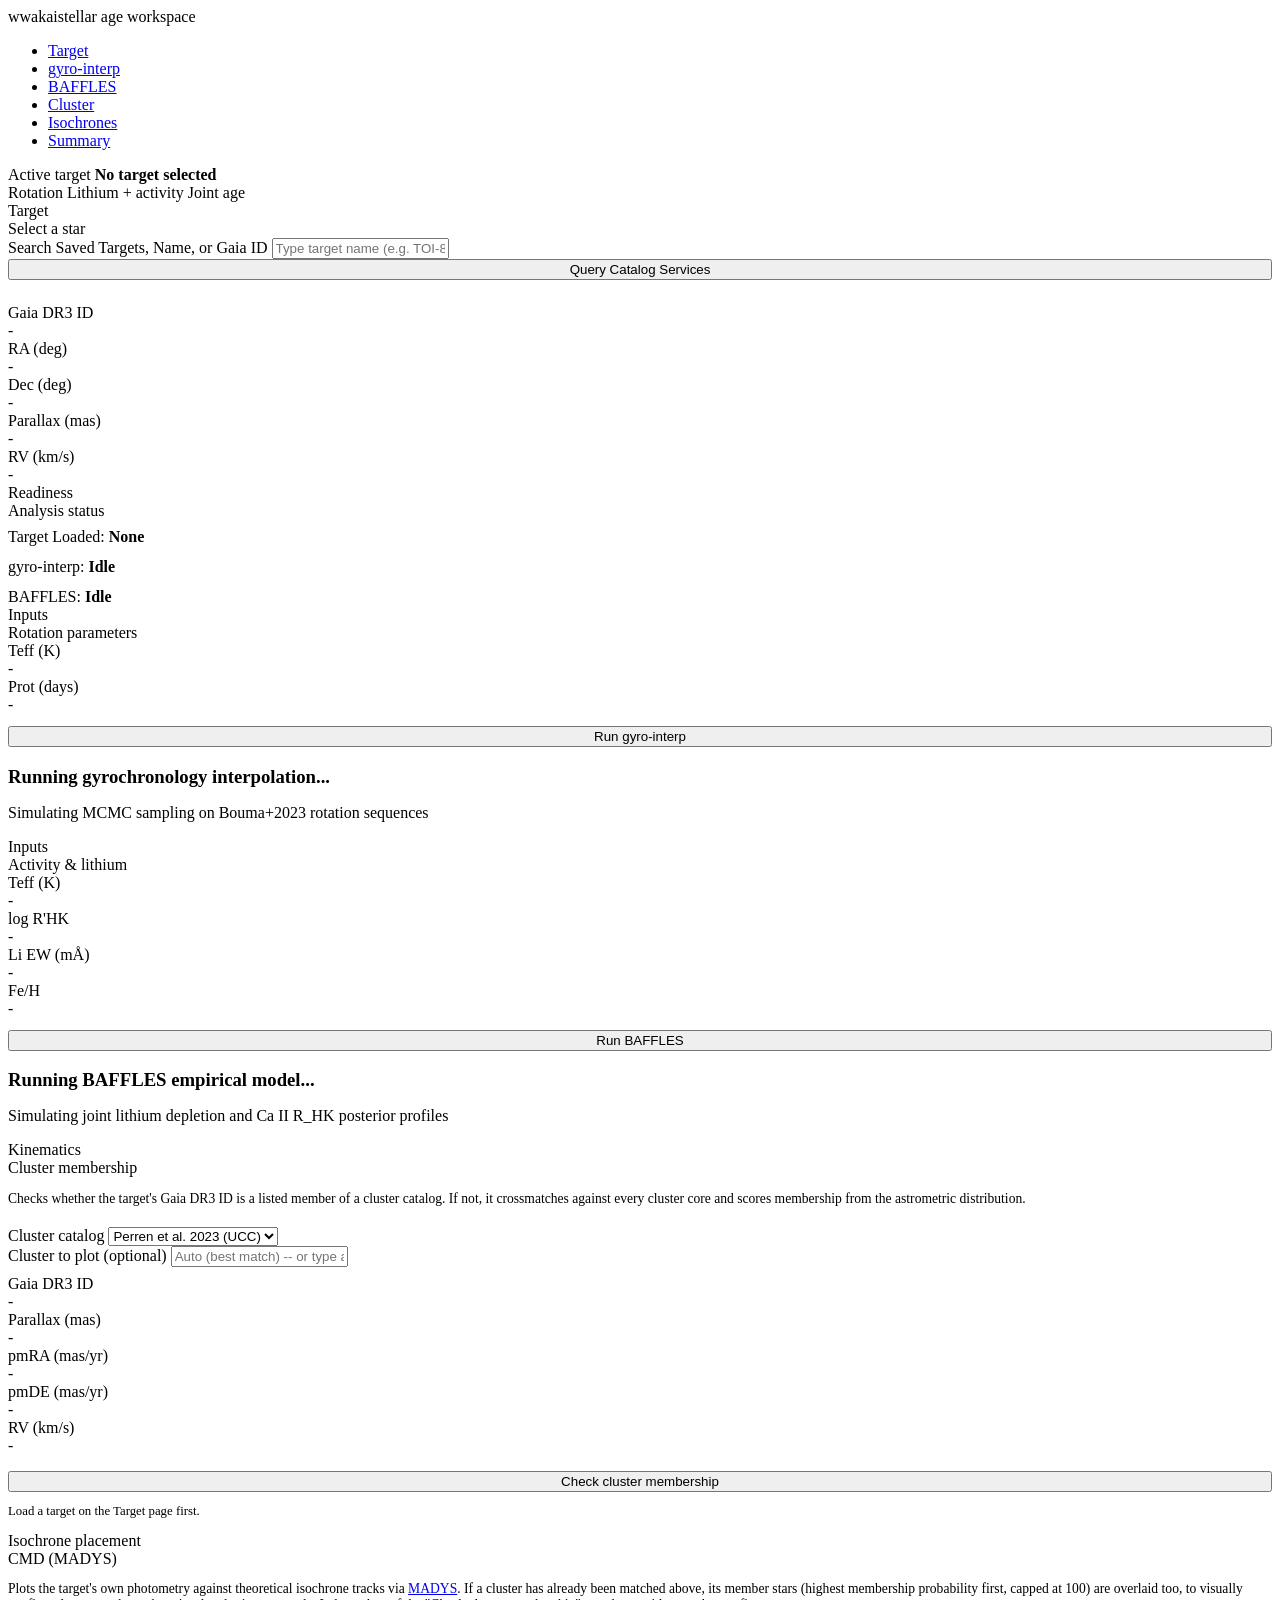
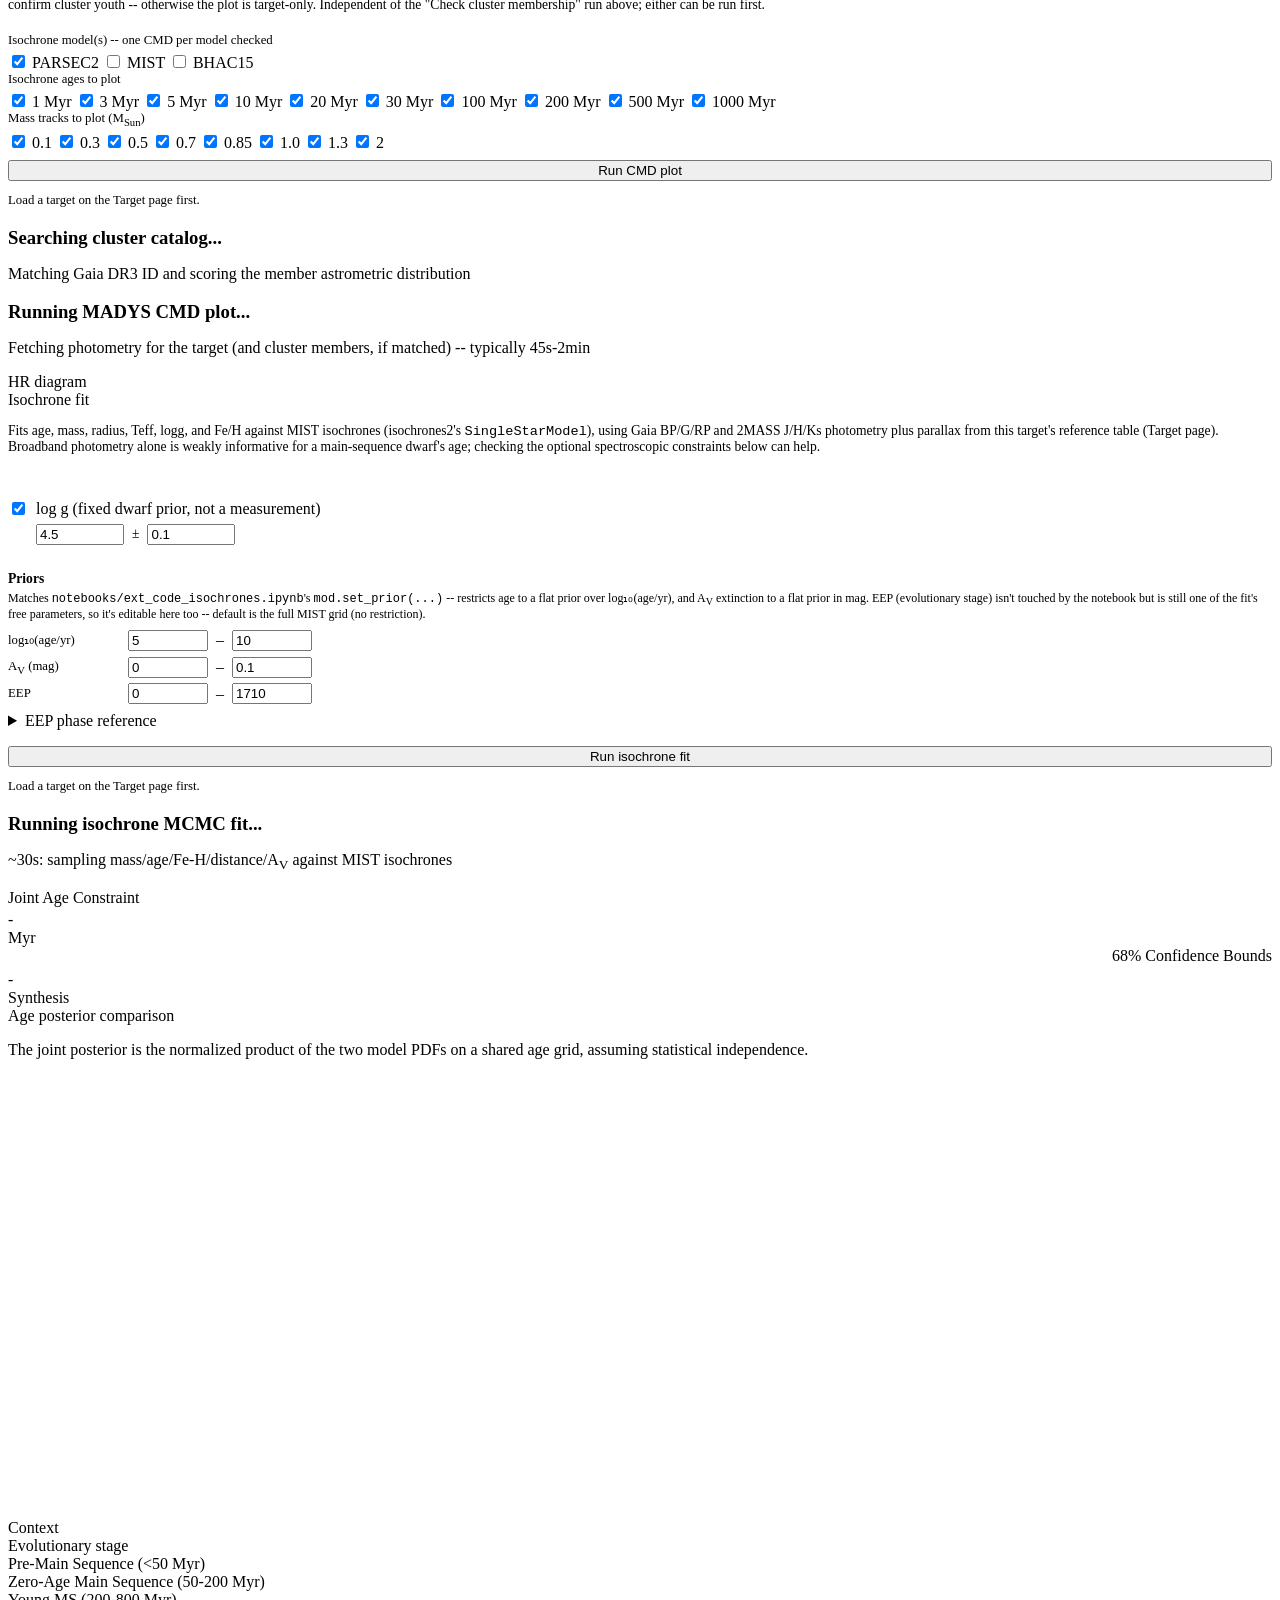
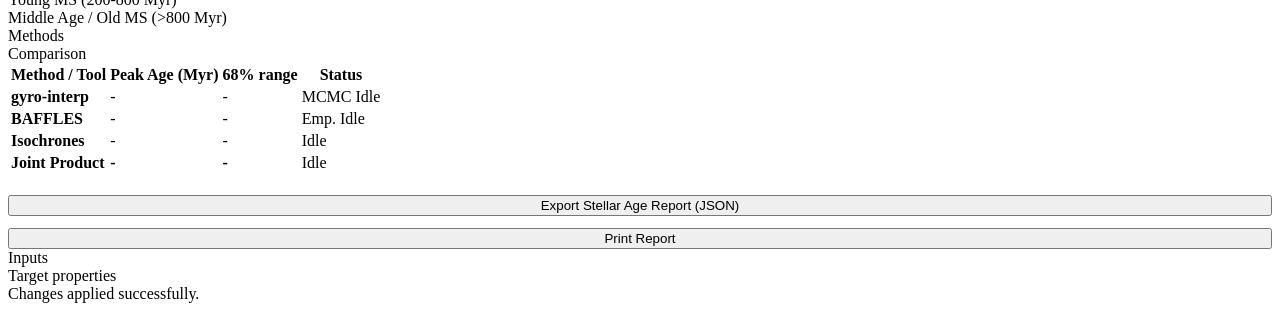
==== gui/index.html @ d3e988b3 "feat: rename dashboard to gui, add Flask backend + SQLite persistence, split wakai package Consolida" ====
<!DOCTYPE html>
<html lang="en">
<head>
  <meta charset="UTF-8">
  <meta name="viewport" content="width=device-width, initial-scale=1.0">
  <title>wakai - Stellar Age-Dating GUI</title>
  <link rel="icon" href="/favicon.ico" sizes="any">
  <link rel="icon" type="image/png" sizes="32x32" href="/favicon-32x32.png">
  <link rel="icon" type="image/png" sizes="192x192" href="/favicon-192x192.png">
  <link rel="apple-touch-icon" href="/apple-touch-icon.png">
  <link rel="stylesheet" href="/styles.css">
  <!-- Plotting and deterministic posterior math -->
  <script src="https://cdn.plot.ly/plotly-2.24.1.min.js" charset="utf-8"></script>
  <script src="/posterior.js"></script>
</head>
<body>
  <div class="app-container">
    <!-- Top Glassmorphic Navigation Bar -->
    <header>
      <nav class="navbar">
        <div class="logo"><span class="logo-mark">w</span><span class="logo-word">wakai</span><span class="logo-caption">stellar age workspace</span></div>
        <ul class="nav-links">
          <li><a class="nav-item active" data-page="target" href="/target">Target</a></li>
          <li><a class="nav-item" data-page="gyro" href="/gyro-interp">gyro-interp</a></li>
          <li><a class="nav-item" data-page="baffles" href="/baffles">BAFFLES</a></li>
          <li><a class="nav-item" data-page="cluster" href="/cluster">Cluster</a></li>
          <li><a class="nav-item" data-page="isochrones" href="/isochrones">Isochrones</a></li>
          <li><a class="nav-item" data-page="summary" href="/summary">Summary</a></li>
        </ul>
      </nav>
    </header>

    <div class="workflow-strip" aria-label="Analysis progress">
      <div class="workflow-target">
        <span class="workflow-label">Active target</span>
        <strong id="workspace-target-name">No target selected</strong>
      </div>
      <div class="workflow-methods">
        <span class="workflow-stage" id="workspace-gyro-stage"><i></i>Rotation</span>
        <span class="workflow-connector"></span>
        <span class="workflow-stage" id="workspace-baffles-stage"><i></i>Lithium + activity</span>
        <span class="workflow-connector"></span>
        <span class="workflow-stage" id="workspace-joint-stage"><i></i>Joint age</span>
      </div>
    </div>

    <main>
      <!-- ================= PAGE 1: TARGET HUB ================= -->
      <section id="page-target" class="page active">
        <div class="grid-main-side">
          <!-- Main Catalog and Reference Table -->
          <div>
            <div class="card" id="ref-table-card" hidden>
              <div class="card-eyebrow">Measurements</div>
              <div class="card-title">Reference table</div>
              <p style="margin-bottom: 1.5rem;">
                Manage measurements for the active target. These parameters serve as the primary source of inputs for the active age-dating models. Modifying these values updates input fields across pages.
              </p>

              <div class="table-container">
                <table id="ref-table">
                  <thead>
                    <tr>
                      <th>Parameter</th>
                      <th>Value</th>
                      <th>Uncertainty (1σ)</th>
                      <th>Reference</th>
                      <th>Catalog Source</th>
                      <th>Source URL</th>
                      <th style="width: 80px; text-align: center;">Actions</th>
                    </tr>
                  </thead>
                  <tbody id="ref-table-body">
                    <!-- Dynamic Rows Populated by JS -->
                  </tbody>
                </table>
              </div>

              <div class="ref-table-actions">
                <button class="btn btn-secondary btn-sm" id="btn-query-vizier">Query VizieR Parameters</button>
                <button class="btn btn-secondary btn-sm" id="btn-query-simbad">Query SIMBAD</button>
                <button class="btn btn-secondary btn-sm" id="btn-add-row">+ Add Parameter Row</button>
                <button class="btn btn-primary btn-sm" id="btn-save-table">Apply Changes</button>
              </div>

              <div class="catalog-query-panel" id="catalog-query-panel" hidden>
                <div class="catalog-query-heading">
                  <div>
                    <strong>Catalog measurements</strong>
                    <div class="catalog-query-status" id="catalog-query-status"></div>
                  </div>
                  <button class="btn btn-secondary btn-sm" id="btn-close-catalog-panel">Close</button>
                </div>

                <div class="catalog-parameter-search">
                  <input class="input-control" id="vizier-parameter-input" list="vizier-parameter-list" placeholder="Choose any VizieR column, e.g. Teff or Prot">
                  <datalist id="vizier-parameter-list"></datalist>
                  <button class="btn btn-secondary btn-sm" id="btn-find-vizier-param">Find Parameter</button>
                  <button class="btn btn-primary btn-sm" id="btn-add-catalog-selection">Add Selected to ref_table</button>
                </div>

                <div class="simbad-result" id="simbad-result" hidden></div>
                <div class="table-container catalog-candidate-table">
                  <table>
                    <thead>
                      <tr>
                        <th>Select</th>
                        <th>Parameter</th>
                        <th>Value</th>
                        <th>Uncertainty</th>
                        <th>VizieR column</th>
                        <th>Source</th>
                      </tr>
                    </thead>
                    <tbody id="catalog-candidate-body"></tbody>
                  </table>
                </div>
              </div>
            </div>
          </div>

          <!-- Target Selector and Metadata -->
          <div>
            <div class="card">
              <div class="card-eyebrow">Target</div>
              <div class="card-title">Select a star</div>
              <div class="form-group target-search-container">
                <label for="target-search-input">Search Saved Targets, Name, or Gaia ID</label>
                <input type="text" class="input-control" id="target-search-input" placeholder="Type target name (e.g. TOI-837)..." autocomplete="off">
                <div class="target-suggestions" id="target-suggestions">
                  <!-- Suggestions populated dynamically -->
                </div>
              </div>
              <button class="btn btn-secondary style-button" id="btn-query-target" style="width: 100%;">Query Catalog Services</button>

              <div class="meta-grid" style="margin-top: 1.5rem;">
                <div class="meta-item">
                  <div class="meta-label">Gaia DR3 ID</div>
                  <div class="meta-value" id="meta-gaiaid">-</div>
                </div>
                <div class="meta-item">
                  <div class="meta-label">RA (deg)</div>
                  <div class="meta-value" id="meta-ra">-</div>
                </div>
                <div class="meta-item">
                  <div class="meta-label">Dec (deg)</div>
                  <div class="meta-value" id="meta-dec">-</div>
                </div>
                <div class="meta-item">
                  <div class="meta-label">Parallax (mas)</div>
                  <div class="meta-value" id="meta-parallax">-</div>
                </div>
                <div class="meta-item">
                  <div class="meta-label">RV (km/s)</div>
                  <div class="meta-value" id="meta-rv">-</div>
                </div>
              </div>
            </div>

            <div class="card">
              <div class="card-eyebrow">Readiness</div>
              <div class="card-title">Analysis status</div>
              <div style="display: flex; flex-direction: column; gap: 0.75rem; margin-top: 0.5rem;">
                <div class="status-indicator">
                  <div class="dot dot-active" id="status-target-dot"></div>
                  <span>Target Loaded: <strong id="status-target-name">None</strong></span>
                </div>
                <div class="status-indicator">
                  <div class="dot dot-inactive" id="status-gyro-dot"></div>
                  <span>gyro-interp: <strong id="status-gyro-text">Idle</strong></span>
                </div>
                <div class="status-indicator">
                  <div class="dot dot-inactive" id="status-baffles-dot"></div>
                  <span>BAFFLES: <strong id="status-baffles-text">Idle</strong></span>
                </div>
              </div>
            </div>
          </div>
        </div>
      </section>

      <!-- ================= PAGE 2: GYRO-INTERP ================= -->
      <section id="page-gyro" class="page">
        <div class="grid-side-main">
          <div>
            <div class="card">
              <div class="card-eyebrow gyro">Inputs</div>
              <div class="card-title">Rotation parameters</div>
              <div class="meta-grid" style="grid-template-columns: 1fr; gap: 0.5rem;" id="gyro-input-params">
                <div class="meta-item">
                  <div class="meta-label">Teff (K)</div>
                  <div class="meta-value" id="gyro-in-teff">-</div>
                </div>
                <div class="meta-item">
                  <div class="meta-label">Prot (days)</div>
                  <div class="meta-value" id="gyro-in-prot">-</div>
                </div>
              </div>
              <button class="btn btn-gyro" id="btn-run-gyro" style="width: 100%; margin-top: 0.75rem;">Run gyro-interp</button>
            </div>
            <div class="card" id="gyro-summary-card" style="display: none;">
              <div class="card-eyebrow gyro">Result</div>
              <div class="card-title">Rotation age</div>
              <div class="meta-grid" style="grid-template-columns: 1fr;">
                <div class="meta-item">
                  <div class="meta-label">Median Gyro Age</div>
                  <div class="meta-value" id="gyro-res-age" style="color: var(--color-gyro); font-size: 1.5rem;">-</div>
                </div>
                <div class="meta-item">
                  <div class="meta-label">68% Confidence Interval</div>
                  <div class="meta-value" id="gyro-res-ci" style="font-size: 0.95rem;">-</div>
                </div>
              </div>
            </div>
          </div>

          <!-- Visualization / Outputs -->
          <div>
            <!-- Progress Animation Container -->
            <div class="card loader-container" id="gyro-loader">
              <div class="orbital-spinner"></div>
              <h3 style="margin-bottom: 0.25rem;">Running gyrochronology interpolation...</h3>
              <p>Simulating MCMC sampling on Bouma+2023 rotation sequences</p>
            </div>

            <!-- Plot Panel -->
            <div id="gyro-results-panel" style="display: none;">
              <div class="card">
                <div class="card-eyebrow">Input check</div>
                <div class="card-title">Rotation measurement</div>
                <label class="model-overlay-toggle" for="chk-gyro-models">
                  <input type="checkbox" id="chk-gyro-models">
                  Overplot empirical models (Bouma et al. 2023 slow sequence)
                </label>
                <div id="gyro-model-ages" class="age-chip-row" hidden>
                  <label class="age-chip"><input type="checkbox" class="chk-gyro-age" value="80" checked> 80 Myr</label>
                  <label class="age-chip"><input type="checkbox" class="chk-gyro-age" value="120" checked> 120 Myr</label>
                  <label class="age-chip"><input type="checkbox" class="chk-gyro-age" value="300" checked> 300 Myr</label>
                  <label class="age-chip"><input type="checkbox" class="chk-gyro-age" value="500" checked> 500 Myr</label>
                  <label class="age-chip"><input type="checkbox" class="chk-gyro-age" value="1000"> 1000 Myr</label>
                </div>
                <details class="plot-axis-settings">
                  <summary>Axis settings</summary>
                  <div class="axis-settings-grid">
                    <label>Teff min (K)<input type="number" id="gyro-grid-xmin" value="3500" step="50"></label>
                    <label>Teff max (K)<input type="number" id="gyro-grid-xmax" value="6500" step="50"></label>
                    <label>Prot min (d)<input type="number" id="gyro-grid-ymin" value="0" step="1"></label>
                    <label>Prot max (d)<input type="number" id="gyro-grid-ymax" value="40" step="1"></label>
                    <label class="axis-settings-checkbox"><input type="checkbox" id="chk-gyro-grid-logy"> Log Prot axis</label>
                    <label class="axis-settings-checkbox"><input type="checkbox" id="chk-gyro-grid-showgrid" checked> Show gridlines</label>
                  </div>
                </details>
                <div id="plot-gyro-grid" class="plotly-chart"></div>
              </div>
              <div class="card">
                <div class="card-eyebrow">Posterior</div>
                <div class="card-title">Rotation age distribution</div>
                <div id="plot-gyro-posterior" class="plotly-chart"></div>
              </div>
            </div>
          </div>
        </div>
      </section>

      <!-- ================= PAGE 3: BAFFLES ================= -->
      <section id="page-baffles" class="page">
        <div class="grid-side-main">
          <div>
            <div class="card">
              <div class="card-eyebrow baffles">Inputs</div>
              <div class="card-title">Activity & lithium</div>
              <div class="meta-grid" style="grid-template-columns: 1fr; gap: 0.5rem;" id="baffles-input-params">
                <div class="meta-item">
                  <div class="meta-label">Teff (K)</div>
                  <div class="meta-value" id="baffles-in-teff">-</div>
                </div>
                <div class="meta-item">
                  <div class="meta-label">log R'HK</div>
                  <div class="meta-value" id="baffles-in-rhk">-</div>
                </div>
                <div class="meta-item">
                  <div class="meta-label">Li EW (mÅ)</div>
                  <div class="meta-value" id="baffles-in-liew">-</div>
                </div>
                <div class="meta-item">
                  <div class="meta-label">Fe/H</div>
                  <div class="meta-value" id="baffles-in-feh">-</div>
                </div>
              </div>
              <button class="btn btn-baffles" id="btn-run-baffles" style="width: 100%; margin-top: 0.75rem;">Run BAFFLES</button>
            </div>
            <div class="card" id="baffles-summary-card" style="display: none;">
              <div class="card-eyebrow baffles">Result</div>
              <div class="card-title">BAFFLES age</div>
              <div class="meta-grid" style="grid-template-columns: 1fr; gap: 0.75rem;">
                <div class="meta-item">
                  <div class="meta-label">(B-V)<sub>o</sub> used</div>
                  <div class="meta-value" id="baffles-res-bv" style="font-size: 0.85rem;">-</div>
                </div>
                <div class="meta-item">
                  <div class="meta-label">Lithium Age Peak</div>
                  <div class="meta-value" id="baffles-res-li-age" style="color: var(--color-baffles); font-size: 1.15rem;">-</div>
                </div>
                <div class="meta-item">
                  <div class="meta-label">Activity Age Peak</div>
                  <div class="meta-value" id="baffles-res-act-age" style="color: var(--color-baffles); font-size: 1.15rem;">-</div>
                </div>
                <div class="meta-item">
                  <div class="meta-label">Combined BAFFLES Age</div>
                  <div class="meta-value" id="baffles-res-comb-age" style="color: var(--color-baffles); font-size: 1.3rem;">-</div>
                </div>
              </div>
              <p id="baffles-caveat-hint" style="margin-top: 0.75rem; font-size: 0.8rem; color: var(--ink-faint);" hidden></p>
            </div>
          </div>

          <!-- Visualization / Outputs -->
          <div>
            <!-- Progress Animation Container -->
            <div class="card loader-container" id="baffles-loader">
              <div class="orbital-spinner" style="border-top-color: var(--color-baffles);"></div>
              <h3 style="margin-bottom: 0.25rem;">Running BAFFLES empirical model...</h3>
              <p>Simulating joint lithium depletion and Ca II R_HK posterior profiles</p>
            </div>

            <!-- Plot Panels -->
            <div id="baffles-results-panel" style="display: none;">
              <div class="card">
                <div class="card-eyebrow">Components</div>
                <div class="card-title">Lithium and activity</div>
                <div id="plot-baffles-indiv" class="plotly-chart"></div>
              </div>
              <div class="card">
                <div class="card-eyebrow">Posterior</div>
                <div class="card-title">Combined BAFFLES distribution</div>
                <div id="plot-baffles-posterior" class="plotly-chart"></div>
              </div>
            </div>
          </div>
        </div>
      </section>

      <!-- ================= PAGE 3B: CLUSTER MEMBERSHIP ================= -->
      <section id="page-cluster" class="page">
        <div class="grid-side-main">
          <!-- Inputs / Controls Panel -->
          <div>
            <div class="card">
              <div class="card-eyebrow cluster">Kinematics</div>
              <div class="card-title">Cluster membership</div>
              <p style="margin-bottom: 1.25rem; font-size: 0.85rem;">
                Checks whether the target's Gaia DR3 ID is a listed member of a cluster catalog. If not, it crossmatches against every cluster core and scores membership from the astrometric distribution.
              </p>

              <div class="form-group">
                <label for="cluster-catalog-select">Cluster catalog</label>
                <select class="input-control" id="cluster-catalog-select">
                  <option value="Perren2023" selected>Perren et al. 2023 (UCC)</option>
                </select>
              </div>

              <div class="form-group target-search-container">
                <label for="cluster-name-input">Cluster to plot (optional)</label>
                <input type="text" class="input-control" id="cluster-name-input" placeholder="Auto (best match) -- or type a cluster name, e.g. IC 2602..." autocomplete="off">
                <div class="target-suggestions" id="cluster-name-suggestions">
                  <!-- Suggestions populated dynamically -->
                </div>
              </div>
              <p id="cluster-name-hint" style="margin: -0.5rem 0 0.75rem; font-size: 0.75rem; color: var(--ink-faint);" hidden></p>

              <div class="meta-grid" style="margin-top: 0.5rem;">
                <div class="meta-item">
                  <div class="meta-label">Gaia DR3 ID</div>
                  <div class="meta-value" id="cluster-in-gaiaid">-</div>
                </div>
                <div class="meta-item">
                  <div class="meta-label">Parallax (mas)</div>
                  <div class="meta-value" id="cluster-in-parallax">-</div>
                </div>
                <div class="meta-item">
                  <div class="meta-label">pmRA (mas/yr)</div>
                  <div class="meta-value" id="cluster-in-pmra">-</div>
                </div>
                <div class="meta-item">
                  <div class="meta-label">pmDE (mas/yr)</div>
                  <div class="meta-value" id="cluster-in-pmdec">-</div>
                </div>
                <div class="meta-item">
                  <div class="meta-label">RV (km/s)</div>
                  <div class="meta-value" id="cluster-in-rv">-</div>
                </div>
              </div>

              <button class="btn btn-cluster" id="btn-run-cluster" style="width: 100%; margin-top: 1rem;">Check cluster membership</button>
              <p id="cluster-input-hint" style="margin-top: 0.75rem; font-size: 0.8rem; color: var(--ink-faint);">
                Load a target on the Target page first.
              </p>
            </div>

            <div class="card" id="cluster-summary-card" style="display: none;">
              <div class="card-eyebrow cluster">Result</div>
              <div class="card-title">Membership</div>
              <div class="meta-grid" style="grid-template-columns: 1fr; gap: 0.75rem;">
                <div class="meta-item">
                  <div class="meta-label">Cluster</div>
                  <div class="meta-value" id="cluster-res-name" style="color: var(--cluster); font-size: 1.3rem;">-</div>
                </div>
                <div class="meta-item">
                  <div class="meta-label">Membership probability</div>
                  <div class="meta-value" id="cluster-res-prob" style="font-size: 1.1rem;">-</div>
                  <div class="prob-meter"><span id="cluster-res-prob-bar" style="width: 0%;"></span></div>
                </div>
                <div class="meta-item">
                  <div class="meta-label">Match method</div>
                  <div class="meta-value" id="cluster-res-method" style="font-size: 0.9rem;">-</div>
                </div>
              </div>
            </div>

            <div class="card" id="madys-cmd-card">
              <div class="card-eyebrow cluster">Isochrone placement</div>
              <div class="card-title">CMD (MADYS)</div>
              <p style="margin-bottom: 1.25rem; font-size: 0.85rem;">
                Plots the target's own photometry against theoretical isochrone tracks via <a href="https://madys.readthedocs.io/en/latest/" target="_blank" rel="noopener noreferrer">MADYS</a>. If a cluster has already been matched above, its member stars (highest membership probability first, capped at 100) are overlaid too, to visually confirm cluster youth -- otherwise the plot is target-only. Independent of the "Check cluster membership" run above; either can be run first.
              </p>

              <label style="display: block; margin-bottom: 4px; font-size: 0.8rem; color: var(--ink-soft);">Isochrone model(s) -- one CMD per model checked</label>
              <div id="madys-cmd-models" class="age-chip-row">
                <label class="age-chip"><input type="checkbox" class="chk-madys-model" value="parsec2" checked style="accent-color: var(--cluster);"> PARSEC2</label>
                <label class="age-chip"><input type="checkbox" class="chk-madys-model" value="mist" style="accent-color: var(--cluster);"> MIST</label>
                <label class="age-chip"><input type="checkbox" class="chk-madys-model" value="bhac15" style="accent-color: var(--cluster);"> BHAC15</label>
              </div>

              <label style="display: block; margin-bottom: 4px; font-size: 0.8rem; color: var(--ink-soft);">Isochrone ages to plot</label>
              <div id="madys-cmd-ages" class="age-chip-row">
                <label class="age-chip"><input type="checkbox" class="chk-madys-age" value="1" checked style="accent-color: var(--cluster);"> 1 Myr</label>
                <label class="age-chip"><input type="checkbox" class="chk-madys-age" value="3" checked style="accent-color: var(--cluster);"> 3 Myr</label>
                <label class="age-chip"><input type="checkbox" class="chk-madys-age" value="5" checked style="accent-color: var(--cluster);"> 5 Myr</label>
                <label class="age-chip"><input type="checkbox" class="chk-madys-age" value="10" checked style="accent-color: var(--cluster);"> 10 Myr</label>
                <label class="age-chip"><input type="checkbox" class="chk-madys-age" value="20" checked style="accent-color: var(--cluster);"> 20 Myr</label>
                <label class="age-chip"><input type="checkbox" class="chk-madys-age" value="30" checked style="accent-color: var(--cluster);"> 30 Myr</label>
                <label class="age-chip"><input type="checkbox" class="chk-madys-age" value="100" checked style="accent-color: var(--cluster);"> 100 Myr</label>
                <label class="age-chip"><input type="checkbox" class="chk-madys-age" value="200" checked style="accent-color: var(--cluster);"> 200 Myr</label>
                <label class="age-chip"><input type="checkbox" class="chk-madys-age" value="500" checked style="accent-color: var(--cluster);"> 500 Myr</label>
                <label class="age-chip"><input type="checkbox" class="chk-madys-age" value="1000" checked style="accent-color: var(--cluster);"> 1000 Myr</label>
              </div>

              <label style="display: block; margin-bottom: 4px; font-size: 0.8rem; color: var(--ink-soft);">Mass tracks to plot (M<sub>Sun</sub>)</label>
              <div id="madys-cmd-masses" class="age-chip-row">
                <label class="age-chip"><input type="checkbox" class="chk-madys-mass" value="0.1" checked style="accent-color: var(--cluster);"> 0.1</label>
                <label class="age-chip"><input type="checkbox" class="chk-madys-mass" value="0.3" checked style="accent-color: var(--cluster);"> 0.3</label>
                <label class="age-chip"><input type="checkbox" class="chk-madys-mass" value="0.5" checked style="accent-color: var(--cluster);"> 0.5</label>
                <label class="age-chip"><input type="checkbox" class="chk-madys-mass" value="0.7" checked style="accent-color: var(--cluster);"> 0.7</label>
                <label class="age-chip"><input type="checkbox" class="chk-madys-mass" value="0.85" checked style="accent-color: var(--cluster);"> 0.85</label>
                <label class="age-chip"><input type="checkbox" class="chk-madys-mass" value="1.0" checked style="accent-color: var(--cluster);"> 1.0</label>
                <label class="age-chip"><input type="checkbox" class="chk-madys-mass" value="1.3" checked style="accent-color: var(--cluster);"> 1.3</label>
                <label class="age-chip"><input type="checkbox" class="chk-madys-mass" value="2" checked style="accent-color: var(--cluster);"> 2</label>
              </div>

              <button class="btn btn-cluster" id="btn-run-madys-cmd" style="width: 100%; margin-top: 0.5rem;">Run CMD plot</button>
              <p id="madys-cmd-input-hint" style="margin-top: 0.75rem; font-size: 0.8rem; color: var(--ink-faint);">
                Load a target on the Target page first.
              </p>
            </div>
          </div>

          <!-- Visualization / Outputs -->
          <div>
            <div class="card loader-container" id="cluster-loader">
              <div class="orbital-spinner" style="border-top-color: var(--cluster);"></div>
              <h3 style="margin-bottom: 0.25rem;">Searching cluster catalog...</h3>
              <p>Matching Gaia DR3 ID and scoring the member astrometric distribution</p>
            </div>

            <div id="cluster-results-panel" style="display: none;">
              <div class="card">
                <div class="verdict" id="cluster-verdict">
                  <div class="verdict-icon" id="cluster-verdict-icon">?</div>
                  <div>
                    <div class="verdict-title" id="cluster-verdict-title">-</div>
                    <div class="verdict-sub" id="cluster-verdict-sub">-</div>
                  </div>
                </div>

                <div class="card-eyebrow">Properties</div>
                <div class="card-title">Cluster summary</div>
                <div class="table-container">
                  <table>
                    <thead>
                      <tr><th>Property</th><th>Value</th></tr>
                    </thead>
                    <tbody id="cluster-summary-body"></tbody>
                  </table>
                </div>
              </div>

              <div class="card">
                <div class="card-eyebrow">Positions & velocities</div>
                <div class="card-title">XYZ – UVW</div>
                <div class="cluster-plot" id="plot-cluster-xyz"></div>
              </div>

              <div class="card">
                <div class="card-eyebrow">Astrometry</div>
                <div class="card-title">RA/Dec, proper motion, parallax & RV</div>
                <div class="cluster-plot" id="plot-cluster-rdp"></div>
              </div>
            </div>

            <div class="card loader-container" id="madys-cmd-loader">
              <div class="orbital-spinner" style="border-top-color: var(--cluster);"></div>
              <h3 style="margin-bottom: 0.25rem;">Running MADYS CMD plot...</h3>
              <p>Fetching photometry for the target (and cluster members, if matched) -- typically 45s-2min</p>
            </div>

            <div class="card" id="madys-cmd-results-panel" style="display: none;">
              <div class="card-eyebrow cluster">Diagram</div>
              <div class="card-title">Color-magnitude diagram(s)</div>
              <p id="madys-cmd-caveat" style="margin-bottom: 0.75rem; font-size: 0.8rem; color: var(--ink-faint);"></p>
              <div id="plot-madys-cmd"></div>
            </div>
          </div>
        </div>
      </section>

      <!-- ================= PAGE: ISOCHRONES ================= -->
      <section id="page-isochrones" class="page">
        <div class="grid-side-main">
          <!-- Inputs / Controls Panel -->
          <div>
            <div class="card">
              <div class="card-eyebrow isochrone">HR diagram</div>
              <div class="card-title">Isochrone fit</div>
              <p style="margin-bottom: 1.25rem; font-size: 0.85rem;">
                Fits age, mass, radius, Teff, logg, and Fe/H against MIST isochrones (isochrones2's <code>SingleStarModel</code>), using Gaia BP/G/RP and 2MASS J/H/Ks photometry plus parallax from this target's reference table (Target page). Broadband photometry alone is weakly informative for a main-sequence dwarf's age; checking the optional spectroscopic constraints below can help.
              </p>

              <div id="isochrone-input-list" style="display: flex; flex-direction: column; gap: 0.5rem;"></div>

              <div class="form-group" style="display: flex; align-items: center; gap: 0.5rem; margin-top: 0.75rem; padding-top: 0.75rem; border-top: 1px solid var(--line);">
                <input type="checkbox" id="chk-isochrone-logg" checked style="accent-color: var(--isochrone);">
                <label for="chk-isochrone-logg" style="margin: 0; flex: 1;">log g (fixed dwarf prior, not a measurement)</label>
              </div>
              <div style="display: flex; align-items: center; gap: 0.5rem; margin: 0.35rem 0 0 1.75rem;">
                <input type="number" id="isochrone-logg-value" value="4.5" step="0.1" style="width: 5rem;">
                <span style="color: var(--ink-faint); font-size: 0.85rem;">&plusmn;</span>
                <input type="number" id="isochrone-logg-err" value="0.1" step="0.05" style="width: 5rem;">
              </div>

              <div style="margin-top: 0.75rem; padding-top: 0.75rem; border-top: 1px solid var(--line);">
                <label style="margin: 0; font-size: 0.85rem; font-weight: 600;">Priors</label>
                <p style="margin: 0.25rem 0 0.5rem; font-size: 0.75rem; color: var(--ink-faint);">
                  Matches <code>notebooks/ext_code_isochrones.ipynb</code>'s <code>mod.set_prior(...)</code> -- restricts age to a flat prior over log&#8321;&#8320;(age/yr), and A<sub>V</sub> extinction to a flat prior in mag. EEP (evolutionary stage) isn't touched by the notebook but is still one of the fit's free parameters, so it's editable here too -- default is the full MIST grid (no restriction).
                </p>
                <div style="display: flex; align-items: center; gap: 0.5rem; margin-bottom: 0.35rem;">
                  <span style="width: 7rem; font-size: 0.8rem;">log&#8321;&#8320;(age/yr)</span>
                  <input type="number" id="isochrone-age-prior-min" value="5" step="0.1" style="width: 4.5rem;">
                  <span style="color: var(--ink-faint);">&ndash;</span>
                  <input type="number" id="isochrone-age-prior-max" value="10" step="0.1" style="width: 4.5rem;">
                </div>
                <div style="display: flex; align-items: center; gap: 0.5rem; margin-bottom: 0.35rem;">
                  <span style="width: 7rem; font-size: 0.8rem;">A<sub>V</sub> (mag)</span>
                  <input type="number" id="isochrone-av-prior-min" value="0" step="0.01" min="0" style="width: 4.5rem;">
                  <span style="color: var(--ink-faint);">&ndash;</span>
                  <input type="number" id="isochrone-av-prior-max" value="0.1" step="0.01" min="0" style="width: 4.5rem;">
                </div>
                <div style="display: flex; align-items: center; gap: 0.5rem;">
                  <span style="width: 7rem; font-size: 0.8rem;">EEP</span>
                  <input type="number" id="isochrone-eep-prior-min" value="0" step="10" min="0" style="width: 4.5rem;">
                  <span style="color: var(--ink-faint);">&ndash;</span>
                  <input type="number" id="isochrone-eep-prior-max" value="1710" step="10" min="0" style="width: 4.5rem;">
                </div>

                <details class="plot-axis-settings" style="margin-top: 0.5rem; margin-bottom: 0;">
                  <summary>EEP phase reference</summary>
                  <table style="margin-top: 0.5rem; font-size: 0.75rem;">
                    <thead>
                      <tr><th>Primary EEP</th><th>EEP Number</th><th>Phase</th></tr>
                    </thead>
                    <tbody>
                      <tr><td>1</td><td>1</td><td>Pre-main sequence (PMS)</td></tr>
                      <tr><td>2</td><td>202</td><td>Zero age main sequence (ZAMS)</td></tr>
                      <tr><td>3</td><td>353</td><td>Intermediate age main sequence (IAMS)</td></tr>
                      <tr><td>4</td><td>454</td><td>Terminal age main sequence (TAMS)</td></tr>
                      <tr><td>5</td><td>605</td><td>Tip of the red giant branch (RGBTip)</td></tr>
                      <tr><td>6</td><td>631</td><td>Zero age core helium burning (ZACHeB)<sup>b</sup></td></tr>
                      <tr><td>7</td><td>707</td><td>Terminal age core helium burning (TACHeB)<sup>c</sup></td></tr>
                      <tr><td colspan="3" style="padding-top: 0.5rem; font-weight: 600; color: var(--ink-faint);">Low Mass Type</td></tr>
                      <tr><td>8</td><td>808</td><td>Thermally pulsating asymptotic giant branch (TPAGB)</td></tr>
                      <tr><td>9</td><td>1409</td><td>Post asymptotic giant branch (post-AGB)</td></tr>
                      <tr><td>10</td><td>1710</td><td>White dwarf cooling sequence (WDCS)</td></tr>
                      <tr><td colspan="3" style="padding-top: 0.5rem; font-weight: 600; color: var(--ink-faint);">High Mass Type</td></tr>
                      <tr><td>8</td><td>808</td><td>Carbon burning (C-burn)</td></tr>
                    </tbody>
                  </table>
                </details>
              </div>

              <button class="btn btn-isochrone" id="btn-run-isochrones" style="width: 100%; margin-top: 1rem;">Run isochrone fit</button>
              <p id="isochrone-input-hint" style="margin-top: 0.75rem; font-size: 0.8rem; color: var(--ink-faint);">
                Load a target on the Target page first.
              </p>
            </div>

            <div class="card" id="isochrone-summary-card" style="display: none;">
              <div class="card-eyebrow isochrone">Result</div>
              <div class="card-title">Derived parameters</div>
              <div class="meta-grid" style="grid-template-columns: 1fr; gap: 0.75rem;">
                <div class="meta-item">
                  <div class="meta-label">Age</div>
                  <div class="meta-value" id="isochrone-res-age" style="color: var(--isochrone); font-size: 1.3rem;">-</div>
                </div>
                <div class="meta-item">
                  <div class="meta-label">Mass (M<sub>Sun</sub>)</div>
                  <div class="meta-value" id="isochrone-res-mass" style="font-size: 0.95rem;">-</div>
                </div>
                <div class="meta-item">
                  <div class="meta-label">Radius (R<sub>Sun</sub>)</div>
                  <div class="meta-value" id="isochrone-res-radius" style="font-size: 0.95rem;">-</div>
                </div>
                <div class="meta-item">
                  <div class="meta-label">Teff (K)</div>
                  <div class="meta-value" id="isochrone-res-teff" style="font-size: 0.95rem;">-</div>
                </div>
                <div class="meta-item">
                  <div class="meta-label">log g</div>
                  <div class="meta-value" id="isochrone-res-logg" style="font-size: 0.95rem;">-</div>
                </div>
                <div class="meta-item">
                  <div class="meta-label">Fe/H</div>
                  <div class="meta-value" id="isochrone-res-feh" style="font-size: 0.95rem;">-</div>
                </div>
              </div>
              <p id="isochrone-inputs-used" style="margin-top: 0.75rem; font-size: 0.75rem; color: var(--ink-faint);"></p>
            </div>
          </div>

          <!-- Visualization / Outputs -->
          <div>
            <div class="card loader-container" id="isochrone-loader">
              <div class="orbital-spinner" style="border-top-color: var(--isochrone);"></div>
              <h3 style="margin-bottom: 0.25rem;">Running isochrone MCMC fit...</h3>
              <p>~30s: sampling mass/age/Fe-H/distance/A<sub>V</sub> against MIST isochrones</p>
            </div>

            <div id="isochrone-results-panel" style="display: none;">
              <!-- Reliability caveat for weakly-constrained (very broad) posteriors -->
              <div class="card" id="isochrone-caveat-card" style="display: none; border-left: 3px solid var(--danger);">
                <div style="display: flex; align-items: flex-start; gap: 10px;">
                  <span style="color: var(--danger); font-size: 18px; line-height: 1.4;">&#9888;</span>
                  <div>
                    <strong style="color: var(--danger);">Weakly constrained age</strong>
                    <p style="margin-top: 4px;" id="isochrone-caveat-text">
                      This age posterior is very broad -- broadband photometry alone often can't discriminate age well for a main-sequence dwarf (a young and old low-mass star can look nearly identical in color/luminosity). Excluded from the Summary page's joint estimate; cross-check against gyro-interp/BAFFLES.
                    </p>
                  </div>
                </div>
              </div>

              <div class="card">
                <div class="card-eyebrow">Posterior</div>
                <div class="card-title">Age distribution</div>
                <div id="plot-isochrone-posterior" class="plotly-chart"></div>
              </div>
            </div>
          </div>
        </div>
      </section>

      <!-- ================= PAGE 4: SUMMARY ================= -->
      <section id="page-summary" class="page">
        <!-- Top Consolidated Metrics Dashboard -->
        <div class="age-dashboard-box">
          <div>
            <div class="meta-label" style="margin-bottom: 0.25rem;">Joint Age Constraint</div>
            <div class="age-display">
              <div class="age-number" id="summary-joint-age">-</div>
              <div class="age-unit">Myr</div>
            </div>
          </div>
          <div>
            <div class="meta-label" style="text-align: right; margin-bottom: 0.4rem;">68% Confidence Bounds</div>
            <div class="age-range" id="summary-joint-ci">-</div>
          </div>
        </div>

        <!-- Validity caveat for young stars where gyrochronology is not calibrated -->
        <div class="card" id="gyro-caveat-card" style="display: none; border-left: 3px solid var(--danger);">
          <div style="display: flex; align-items: flex-start; gap: 10px;">
            <span style="color: var(--danger); font-size: 18px; line-height: 1.4;">&#9888;</span>
            <div>
              <strong style="color: var(--danger);">Gyrochronology validity warning</strong>
              <p style="margin-top: 4px;" id="gyro-caveat-text">
                A significant fraction of the gyro-interp posterior lies below the youngest calibration cluster (~80 Myr, Bouma+2023). Gyrochronology ages in this regime are extrapolations and should not be treated as reliable. The joint age shown below is biased by this invalid gyro constraint.
              </p>
            </div>
          </div>
        </div>

        <div class="grid-main-side">
          <!-- Left: Joined Posterior Charts -->
          <div>
            <div class="card">
              <div class="card-eyebrow joint">Synthesis</div>
              <div class="card-title">Age posterior comparison</div>
              <p style="margin-bottom: 1.25rem;">
                The joint posterior is the normalized product of the two model PDFs on a shared age grid, assuming statistical independence.
              </p>
              <div id="plot-summary-comparison" class="plotly-chart" style="height: 440px;"></div>
            </div>

            <!-- Evolutionary Stage Timeline -->
            <div class="card">
              <div class="card-eyebrow">Context</div>
              <div class="card-title">Evolutionary stage</div>
              <div class="timeline" id="age-timeline">
                <div class="timeline-node" id="tl-pms">
                  <div class="node-dot"></div>
                  <div class="node-label">Pre-Main Sequence (&lt;50 Myr)</div>
                </div>
                <div class="timeline-node" id="tl-zams">
                  <div class="node-dot"></div>
                  <div class="node-label">Zero-Age Main Sequence (50-200 Myr)</div>
                </div>
                <div class="timeline-node" id="tl-youngms">
                  <div class="node-dot"></div>
                  <div class="node-label">Young MS (200-800 Myr)</div>
                </div>
                <div class="timeline-node" id="tl-oldms">
                  <div class="node-dot"></div>
                  <div class="node-label">Middle Age / Old MS (&gt;800 Myr)</div>
                </div>
              </div>
            </div>
          </div>

          <!-- Right: Summary Table & Exporter -->
          <div>
            <div class="card">
              <div class="card-eyebrow">Methods</div>
              <div class="card-title">Comparison</div>
              <div class="table-container" style="margin-bottom: 1.25rem;">
                <table>
                  <thead>
                    <tr>
                      <th>Method / Tool</th>
                      <th>Peak Age (Myr)</th>
                      <th>68% range</th>
                      <th>Status</th>
                    </tr>
                  </thead>
                  <tbody>
                    <tr>
                      <td><strong>gyro-interp</strong></td>
                      <td id="td-gyro-age">-</td>
                      <td id="td-gyro-ci">-</td>
                      <td id="td-gyro-status"><span class="status-indicator"><div class="dot dot-inactive"></div>MCMC Idle</span></td>
                    </tr>
                    <tr>
                      <td><strong>BAFFLES</strong></td>
                      <td id="td-baffles-age">-</td>
                      <td id="td-baffles-ci">-</td>
                      <td id="td-baffles-status"><span class="status-indicator"><div class="dot dot-inactive"></div>Emp. Idle</span></td>
                    </tr>
                    <tr>
                      <td><strong>Isochrones</strong></td>
                      <td id="td-isochrone-age">-</td>
                      <td id="td-isochrone-ci">-</td>
                      <td id="td-isochrone-status"><span class="status-indicator"><div class="dot dot-inactive"></div>Idle</span></td>
                    </tr>
                    <tr style="border-top: 1px solid var(--glass-border);">
                      <td><strong>Joint Product</strong></td>
                      <td id="td-joint-age" style="color: var(--color-joint); font-weight: 700;">-</td>
                      <td id="td-joint-ci" style="font-weight: 600;">-</td>
                      <td id="td-joint-status"><span class="status-indicator"><div class="dot dot-inactive"></div>Idle</span></td>
                    </tr>
                  </tbody>
                  <!-- Literature/reported ages from the reference table's own -->
                  <!-- rows (e.g. a manually-added "Age" row with a citation), -->
                  <!-- shown alongside the computed methods above when present. -->
                  <tbody id="reported-ages-body"></tbody>
                </table>
              </div>

              <div style="display: flex; flex-direction: column; gap: 0.75rem;">
                <button class="btn btn-primary" id="btn-export-report" style="width: 100%;">
                  Export Stellar Age Report (JSON)
                </button>
                <button class="btn btn-secondary" id="btn-print-report" style="width: 100%;">
                  Print Report
                </button>
              </div>
            </div>

            <div class="card">
              <div class="card-eyebrow">Inputs</div>
              <div class="card-title">Target properties</div>
              <div style="display: flex; flex-direction: column; gap: 0.5rem; font-size: 0.85rem;" id="summary-target-properties">
                <!-- Dynamically populated target param list -->
              </div>
            </div>
          </div>
        </div>
      </section>
    </main>
  </div>

  <!-- Toast Notification Popup -->
  <div class="toast-msg" id="toast">Changes applied successfully.</div>

  <!-- App logic script -->
  <script src="/app.js"></script>
</body>
</html>
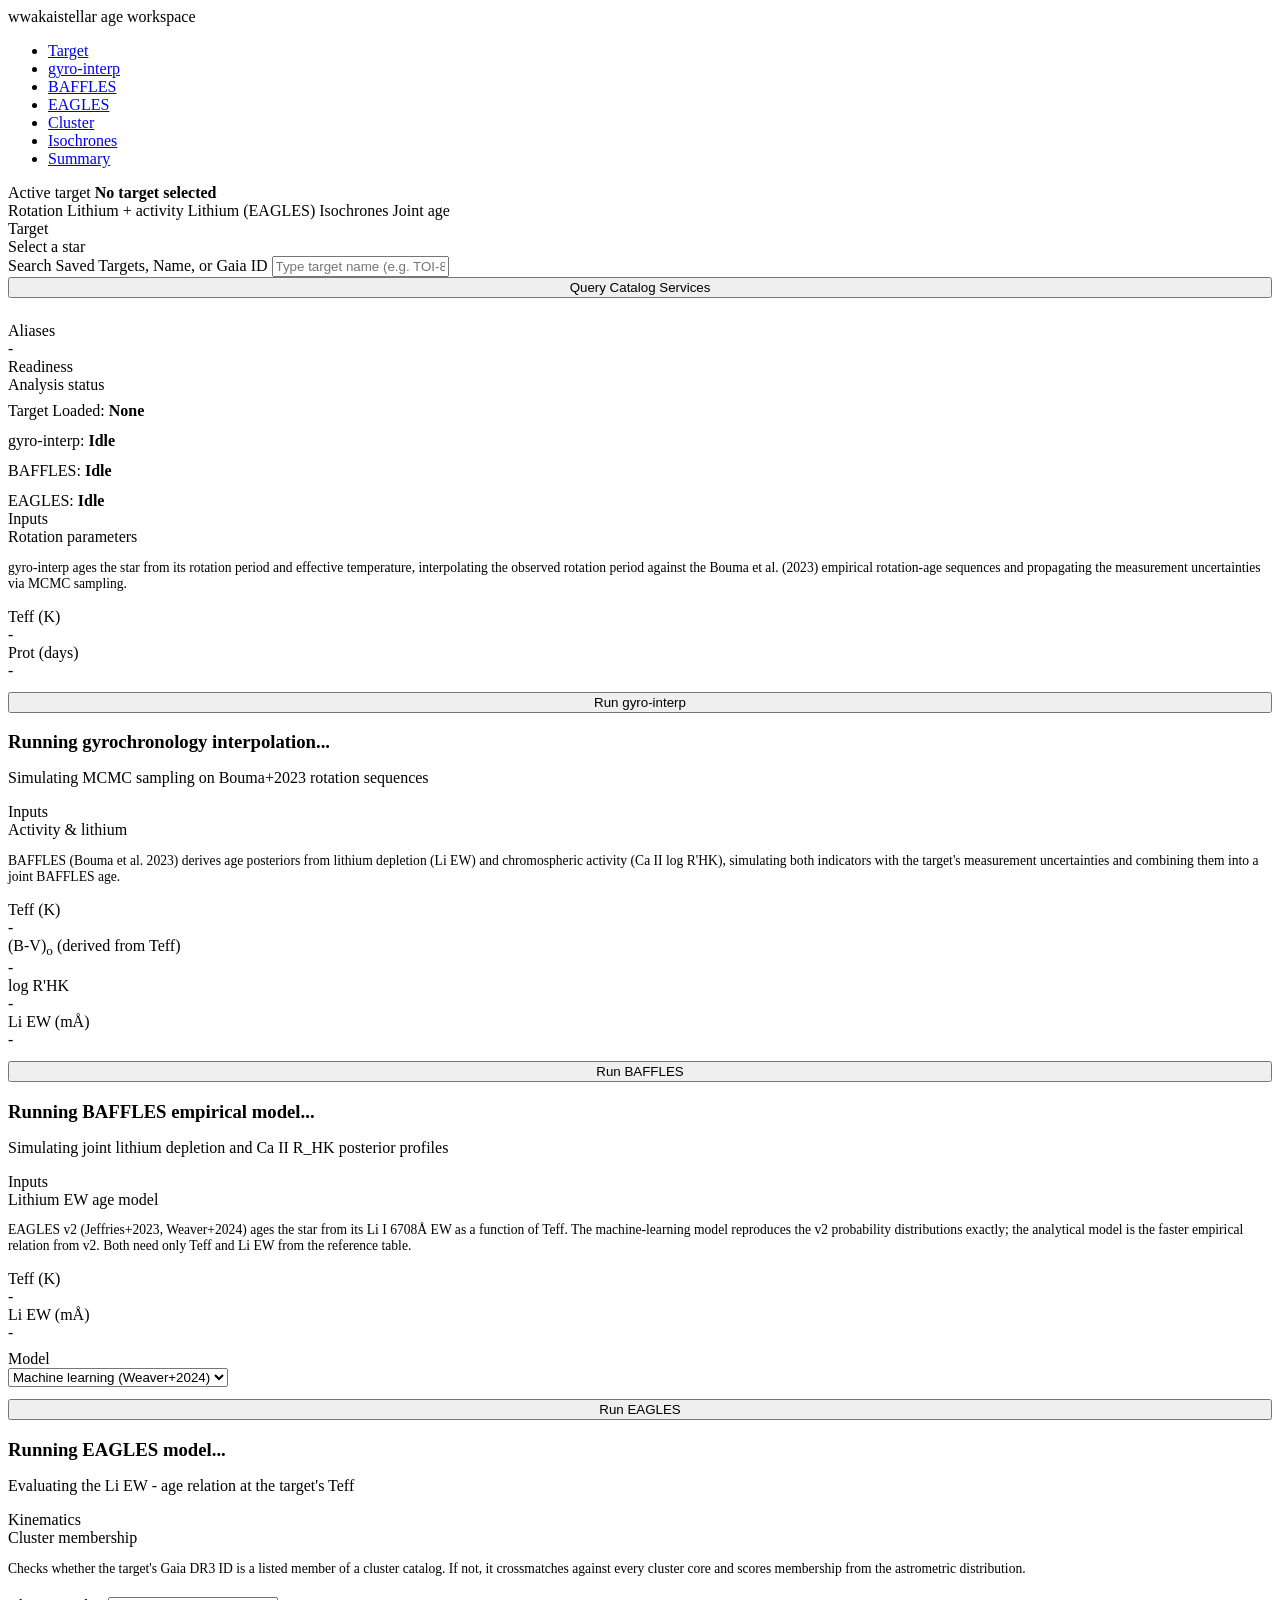
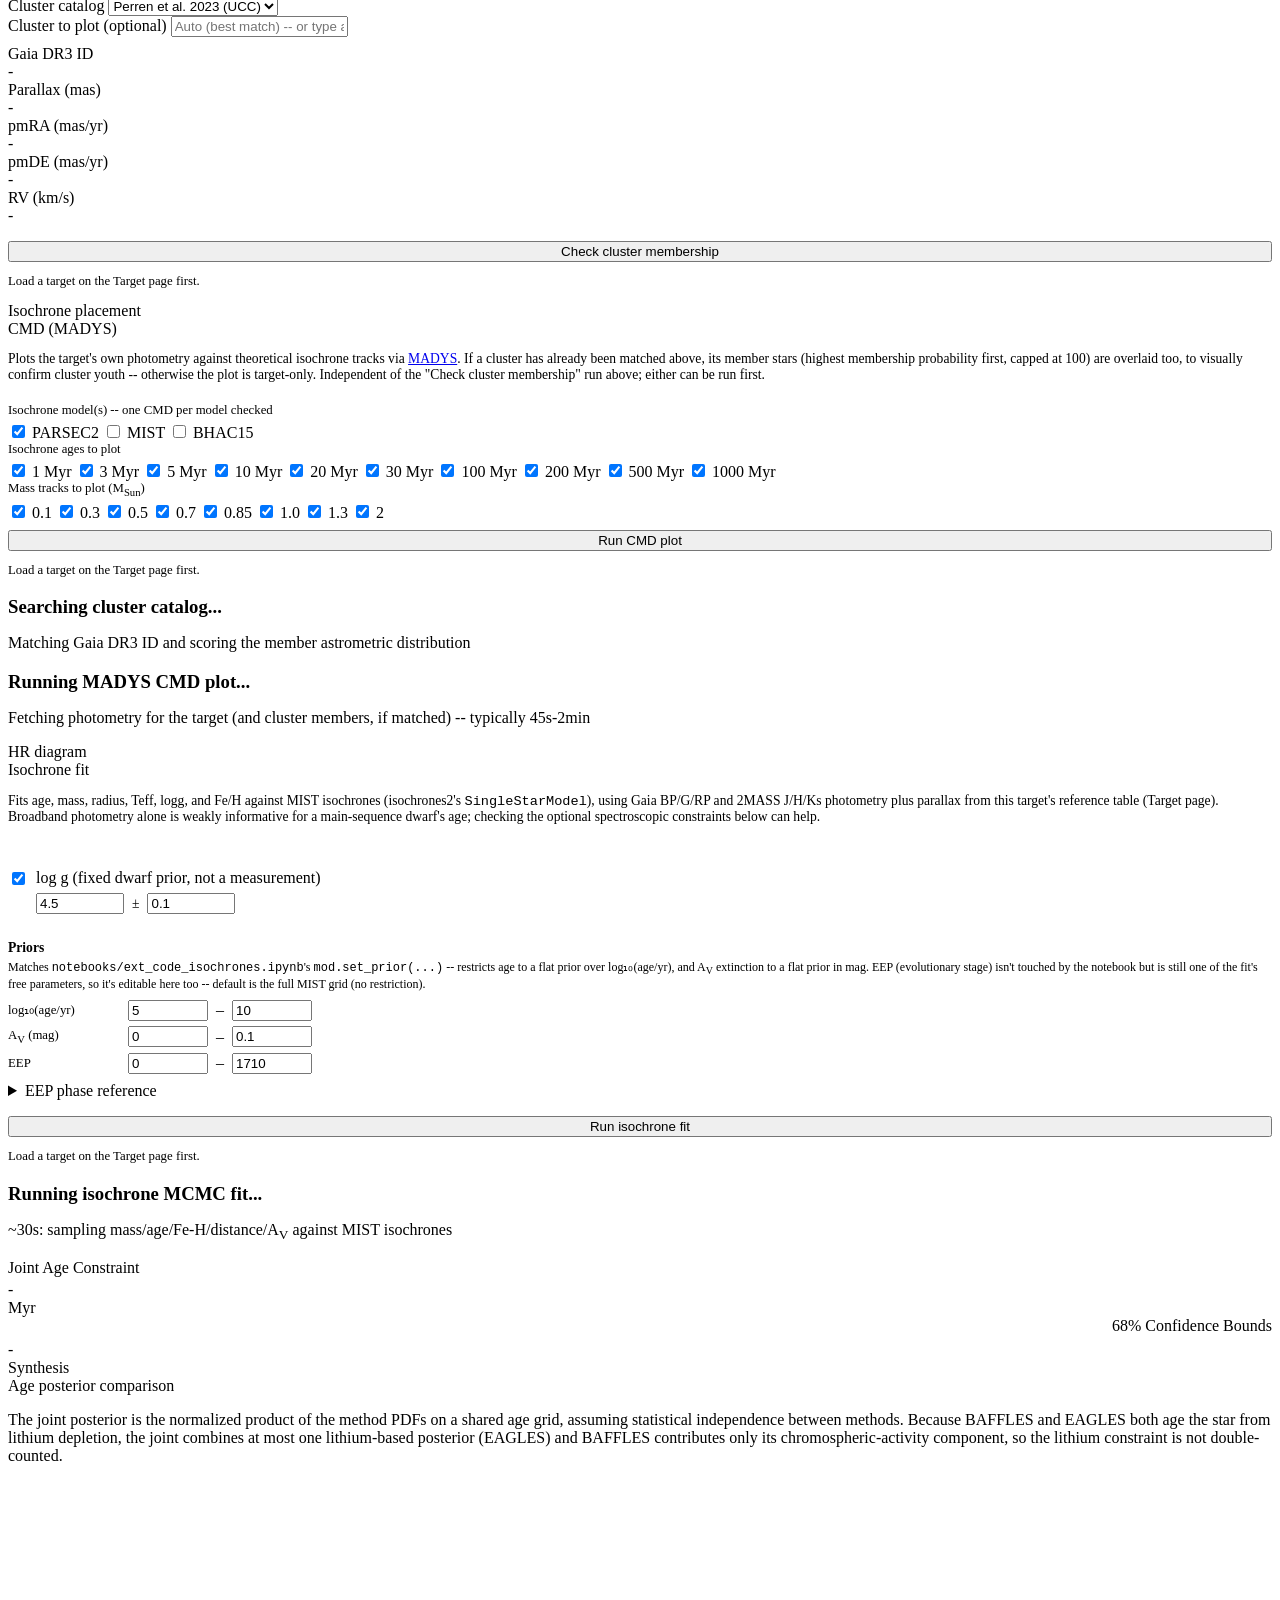
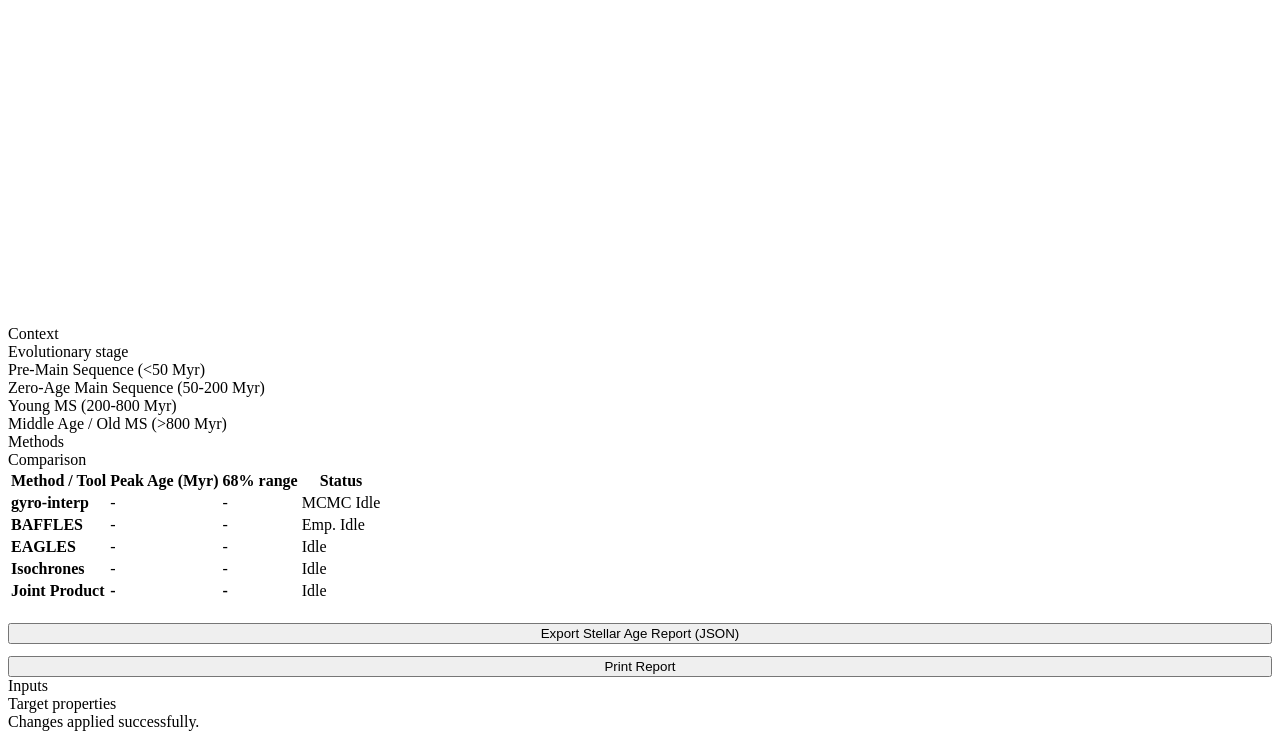
==== commit 97485594: "feat: add EAGLES age method, split GUI into ES modules, refactor backend routes - add /api/run/eagle" ====
--- a/gui/index.html
+++ b/gui/index.html
@@ -9,8 +9,10 @@
   <link rel="icon" type="image/png" sizes="192x192" href="/favicon-192x192.png">
   <link rel="apple-touch-icon" href="/apple-touch-icon.png">
   <link rel="stylesheet" href="/styles.css">
-  <!-- Plotting and deterministic posterior math -->
-  <script src="https://cdn.plot.ly/plotly-2.24.1.min.js" charset="utf-8"></script>
+  <!-- Plotting and deterministic posterior math. Vendored locally (not CDN)
+       so charts still render on an offline/firewalled host -- see
+       gui/vendor/plotly-2.24.1.min.js. -->
+  <script src="/vendor/plotly-2.24.1.min.js" charset="utf-8"></script>
   <script src="/posterior.js"></script>
 </head>
 <body>
@@ -23,6 +25,7 @@
           <li><a class="nav-item active" data-page="target" href="/target">Target</a></li>
           <li><a class="nav-item" data-page="gyro" href="/gyro-interp">gyro-interp</a></li>
           <li><a class="nav-item" data-page="baffles" href="/baffles">BAFFLES</a></li>
+          <li><a class="nav-item" data-page="eagles" href="/eagles">EAGLES</a></li>
           <li><a class="nav-item" data-page="cluster" href="/cluster">Cluster</a></li>
           <li><a class="nav-item" data-page="isochrones" href="/isochrones">Isochrones</a></li>
           <li><a class="nav-item" data-page="summary" href="/summary">Summary</a></li>
@@ -39,6 +42,10 @@
         <span class="workflow-stage" id="workspace-gyro-stage"><i></i>Rotation</span>
         <span class="workflow-connector"></span>
         <span class="workflow-stage" id="workspace-baffles-stage"><i></i>Lithium + activity</span>
+        <span class="workflow-connector"></span>
+        <span class="workflow-stage" id="workspace-eagles-stage"><i></i>Lithium (EAGLES)</span>
+        <span class="workflow-connector"></span>
+        <span class="workflow-stage" id="workspace-isochrones-stage"><i></i>Isochrones</span>
         <span class="workflow-connector"></span>
         <span class="workflow-stage" id="workspace-joint-stage"><i></i>Joint age</span>
       </div>
@@ -134,25 +141,9 @@
               <button class="btn btn-secondary style-button" id="btn-query-target" style="width: 100%;">Query Catalog Services</button>
 
               <div class="meta-grid" style="margin-top: 1.5rem;">
-                <div class="meta-item">
-                  <div class="meta-label">Gaia DR3 ID</div>
-                  <div class="meta-value" id="meta-gaiaid">-</div>
-                </div>
-                <div class="meta-item">
-                  <div class="meta-label">RA (deg)</div>
-                  <div class="meta-value" id="meta-ra">-</div>
-                </div>
-                <div class="meta-item">
-                  <div class="meta-label">Dec (deg)</div>
-                  <div class="meta-value" id="meta-dec">-</div>
-                </div>
-                <div class="meta-item">
-                  <div class="meta-label">Parallax (mas)</div>
-                  <div class="meta-value" id="meta-parallax">-</div>
-                </div>
-                <div class="meta-item">
-                  <div class="meta-label">RV (km/s)</div>
-                  <div class="meta-value" id="meta-rv">-</div>
+                <div class="meta-item" style="grid-column: 1 / -1;">
+                  <div class="meta-label">Aliases</div>
+                  <div class="meta-value" id="meta-aliases">-</div>
                 </div>
               </div>
             </div>
@@ -173,6 +164,10 @@
                   <div class="dot dot-inactive" id="status-baffles-dot"></div>
                   <span>BAFFLES: <strong id="status-baffles-text">Idle</strong></span>
                 </div>
+                <div class="status-indicator">
+                  <div class="dot dot-inactive" id="status-eagles-dot"></div>
+                  <span>EAGLES: <strong id="status-eagles-text">Idle</strong></span>
+                </div>
               </div>
             </div>
           </div>
@@ -186,6 +181,12 @@
             <div class="card">
               <div class="card-eyebrow gyro">Inputs</div>
               <div class="card-title">Rotation parameters</div>
+              <p style="margin-bottom: 1rem; font-size: 0.85rem; color: var(--ink-faint);">
+                gyro-interp ages the star from its rotation period and effective
+                temperature, interpolating the observed rotation period against the
+                Bouma et al. (2023) empirical rotation-age sequences and propagating
+                the measurement uncertainties via MCMC sampling.
+              </p>
               <div class="meta-grid" style="grid-template-columns: 1fr; gap: 0.5rem;" id="gyro-input-params">
                 <div class="meta-item">
                   <div class="meta-label">Teff (K)</div>
@@ -269,22 +270,28 @@
             <div class="card">
               <div class="card-eyebrow baffles">Inputs</div>
               <div class="card-title">Activity & lithium</div>
+              <p style="margin-bottom: 1rem; font-size: 0.85rem; color: var(--ink-faint);">
+                BAFFLES (Bouma et al. 2023) derives age posteriors from lithium
+                depletion (Li EW) and chromospheric activity (Ca II log R'HK),
+                simulating both indicators with the target's measurement
+                uncertainties and combining them into a joint BAFFLES age.
+              </p>
               <div class="meta-grid" style="grid-template-columns: 1fr; gap: 0.5rem;" id="baffles-input-params">
                 <div class="meta-item">
                   <div class="meta-label">Teff (K)</div>
                   <div class="meta-value" id="baffles-in-teff">-</div>
                 </div>
                 <div class="meta-item">
+                  <div class="meta-label">(B-V)<sub>o</sub> (derived from Teff)</div>
+                  <div class="meta-value" id="baffles-in-bv">-</div>
+                </div>
+                <div class="meta-item">
                   <div class="meta-label">log R'HK</div>
                   <div class="meta-value" id="baffles-in-rhk">-</div>
                 </div>
                 <div class="meta-item">
                   <div class="meta-label">Li EW (mÅ)</div>
                   <div class="meta-value" id="baffles-in-liew">-</div>
-                </div>
-                <div class="meta-item">
-                  <div class="meta-label">Fe/H</div>
-                  <div class="meta-value" id="baffles-in-feh">-</div>
                 </div>
               </div>
               <button class="btn btn-baffles" id="btn-run-baffles" style="width: 100%; margin-top: 0.75rem;">Run BAFFLES</button>
@@ -334,6 +341,85 @@
                 <div class="card-eyebrow">Posterior</div>
                 <div class="card-title">Combined BAFFLES distribution</div>
                 <div id="plot-baffles-posterior" class="plotly-chart"></div>
+              </div>
+            </div>
+          </div>
+        </div>
+      </section>
+
+      <!-- ================= PAGE 3C: EAGLES ================= -->
+      <section id="page-eagles" class="page">
+        <div class="grid-side-main">
+          <div>
+            <div class="card">
+              <div class="card-eyebrow eagles">Inputs</div>
+              <div class="card-title">Lithium EW age model</div>
+              <p style="margin-bottom: 1rem; font-size: 0.85rem; color: var(--ink-faint);">
+                EAGLES v2 (Jeffries+2023, Weaver+2024) ages the star from its Li I 6708Å EW
+                as a function of Teff. The machine-learning model reproduces the v2
+                probability distributions exactly; the analytical model is the faster
+                empirical relation from v2. Both need only Teff and Li EW from the
+                reference table.
+              </p>
+              <div class="meta-grid" style="grid-template-columns: 1fr; gap: 0.5rem;" id="eagles-input-params">
+                <div class="meta-item">
+                  <div class="meta-label">Teff (K)</div>
+                  <div class="meta-value" id="eagles-in-teff">-</div>
+                </div>
+                <div class="meta-item">
+                  <div class="meta-label">Li EW (mÅ)</div>
+                  <div class="meta-value" id="eagles-in-liew">-</div>
+                </div>
+              </div>
+              <div class="meta-item" style="margin-top: 0.5rem;">
+                <div class="meta-label">Model</div>
+                <select id="eagles-model-select" class="input-control">
+                  <option value="ml">Machine learning (Weaver+2024)</option>
+                  <option value="analytic">Analytical (Jeffries+2023)</option>
+                </select>
+              </div>
+              <button class="btn btn-eagles" id="btn-run-eagles" style="width: 100%; margin-top: 0.75rem;">Run EAGLES</button>
+            </div>
+            <div class="card" id="eagles-summary-card" style="display: none;">
+              <div class="card-eyebrow eagles">Result</div>
+              <div class="card-title">EAGLES age</div>
+              <div class="meta-grid" style="grid-template-columns: 1fr; gap: 0.75rem;">
+                <div class="meta-item">
+                  <div class="meta-label">Median Age</div>
+                  <div class="meta-value" id="eagles-res-median" style="color: var(--color-eagles); font-size: 1.3rem;">-</div>
+                </div>
+                <div class="meta-item">
+                  <div class="meta-label">Peak Age</div>
+                  <div class="meta-value" id="eagles-res-peak" style="color: var(--color-eagles); font-size: 1.15rem;">-</div>
+                </div>
+                <div class="meta-item">
+                  <div class="meta-label">Model</div>
+                  <div class="meta-value" id="eagles-res-model" style="font-size: 0.85rem;">-</div>
+                </div>
+              </div>
+            </div>
+          </div>
+
+          <!-- Visualization / Outputs -->
+          <div>
+            <!-- Progress Animation Container -->
+            <div class="card loader-container" id="eagles-loader">
+              <div class="orbital-spinner" style="border-top-color: var(--color-eagles);"></div>
+              <h3 style="margin-bottom: 0.25rem;">Running EAGLES model...</h3>
+              <p>Evaluating the Li EW - age relation at the target's Teff</p>
+            </div>
+
+            <!-- Plot Panels -->
+            <div id="eagles-results-panel" style="display: none;">
+              <div class="card">
+                <div class="card-eyebrow">Model diagnostic</div>
+                <div class="card-title">Best-fit Li EW - Teff isochrone</div>
+                <div id="plot-eagles-iso" class="plotly-chart"></div>
+              </div>
+              <div class="card">
+                <div class="card-eyebrow">Posterior</div>
+                <div class="card-title">EAGLES age distribution</div>
+                <div id="plot-eagles-posterior" class="plotly-chart"></div>
               </div>
             </div>
           </div>
@@ -704,7 +790,7 @@
               <div class="card-eyebrow joint">Synthesis</div>
               <div class="card-title">Age posterior comparison</div>
               <p style="margin-bottom: 1.25rem;">
-                The joint posterior is the normalized product of the two model PDFs on a shared age grid, assuming statistical independence.
+                The joint posterior is the normalized product of the method PDFs on a shared age grid, assuming statistical independence between methods. Because BAFFLES and EAGLES both age the star from lithium depletion, the joint combines at most one lithium-based posterior (EAGLES) and BAFFLES contributes only its chromospheric-activity component, so the lithium constraint is not double-counted.
               </p>
               <div id="plot-summary-comparison" class="plotly-chart" style="height: 440px;"></div>
             </div>
@@ -763,6 +849,12 @@
                       <td id="td-baffles-status"><span class="status-indicator"><div class="dot dot-inactive"></div>Emp. Idle</span></td>
                     </tr>
                     <tr>
+                      <td><strong>EAGLES</strong></td>
+                      <td id="td-eagles-age">-</td>
+                      <td id="td-eagles-ci">-</td>
+                      <td id="td-eagles-status"><span class="status-indicator"><div class="dot dot-inactive"></div>Idle</span></td>
+                    </tr>
+                    <tr>
                       <td><strong>Isochrones</strong></td>
                       <td id="td-isochrone-age">-</td>
                       <td id="td-isochrone-ci">-</td>
@@ -808,7 +900,7 @@
   <!-- Toast Notification Popup -->
   <div class="toast-msg" id="toast">Changes applied successfully.</div>
 
-  <!-- App logic script -->
-  <script src="/app.js"></script>
+  <!-- App logic script (ES module: imports the split state/api/routing/page modules) -->
+  <script type="module" src="/app.js"></script>
 </body>
 </html>
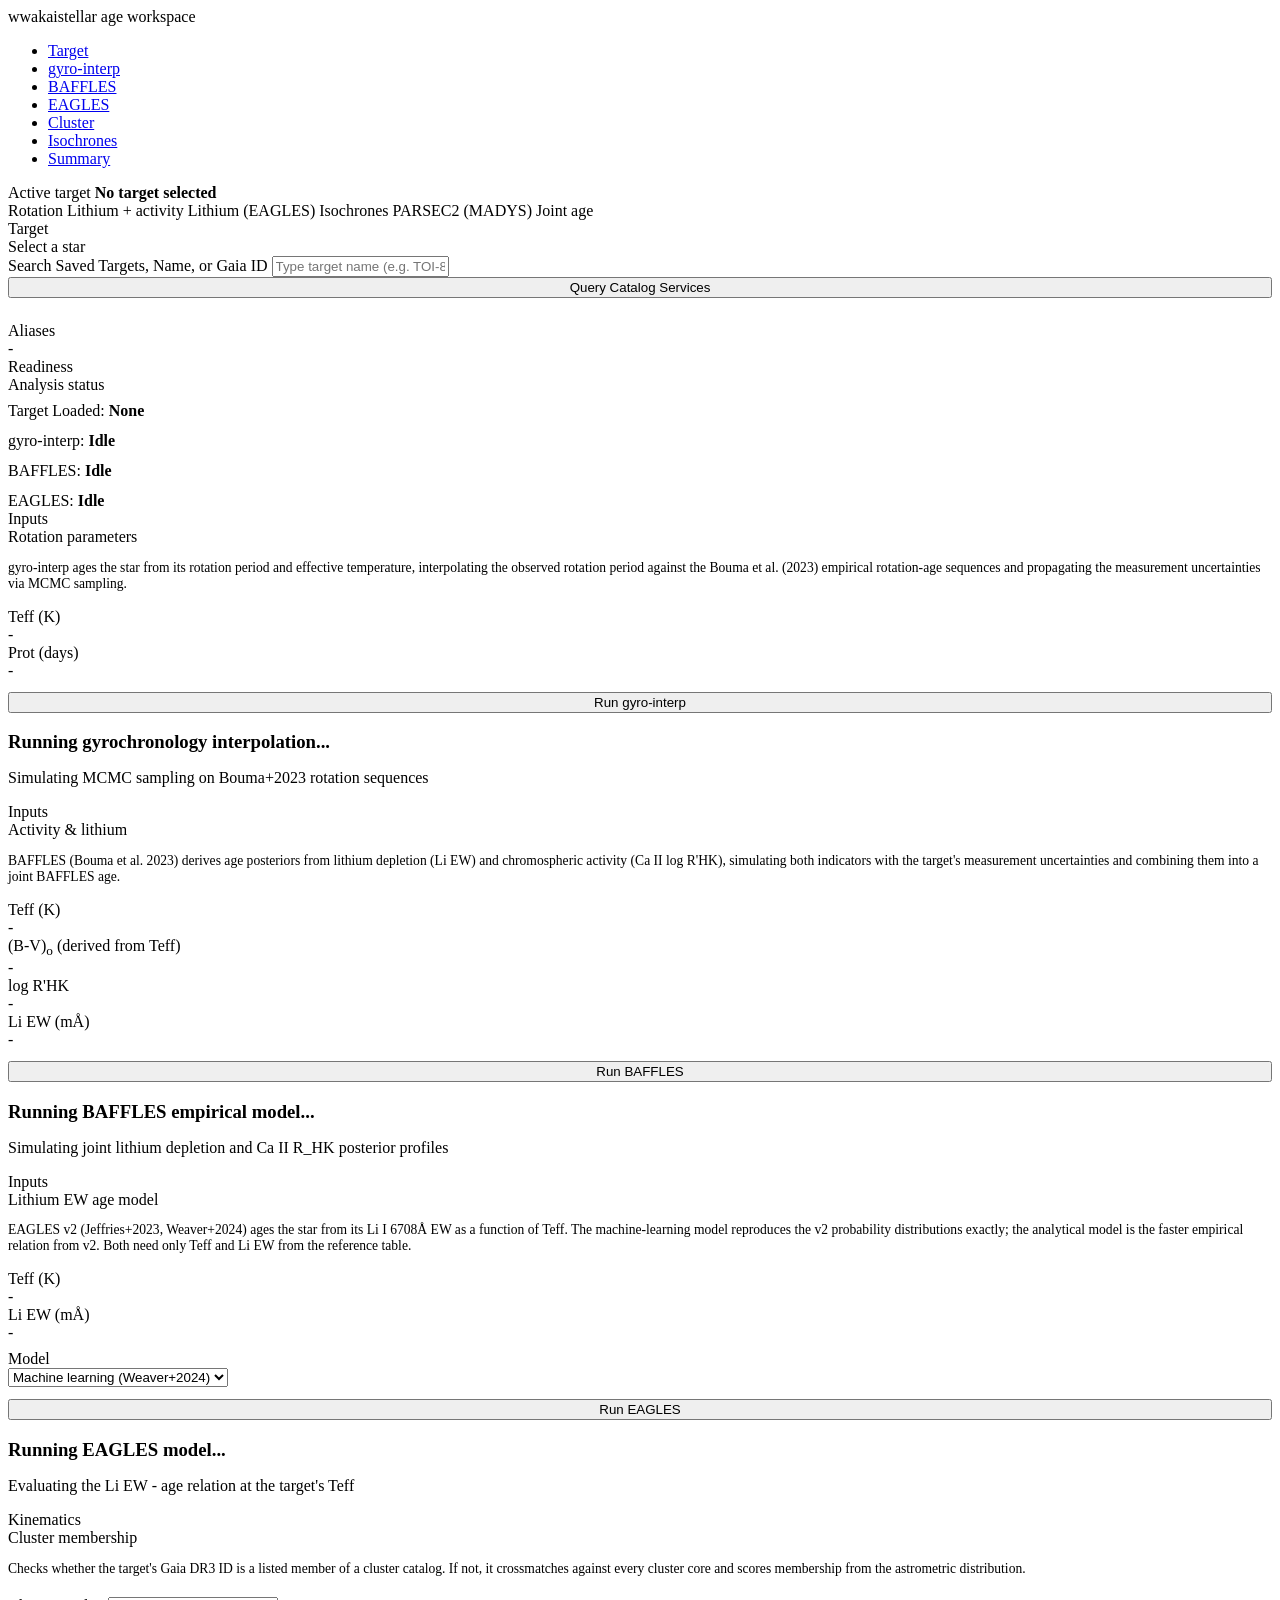
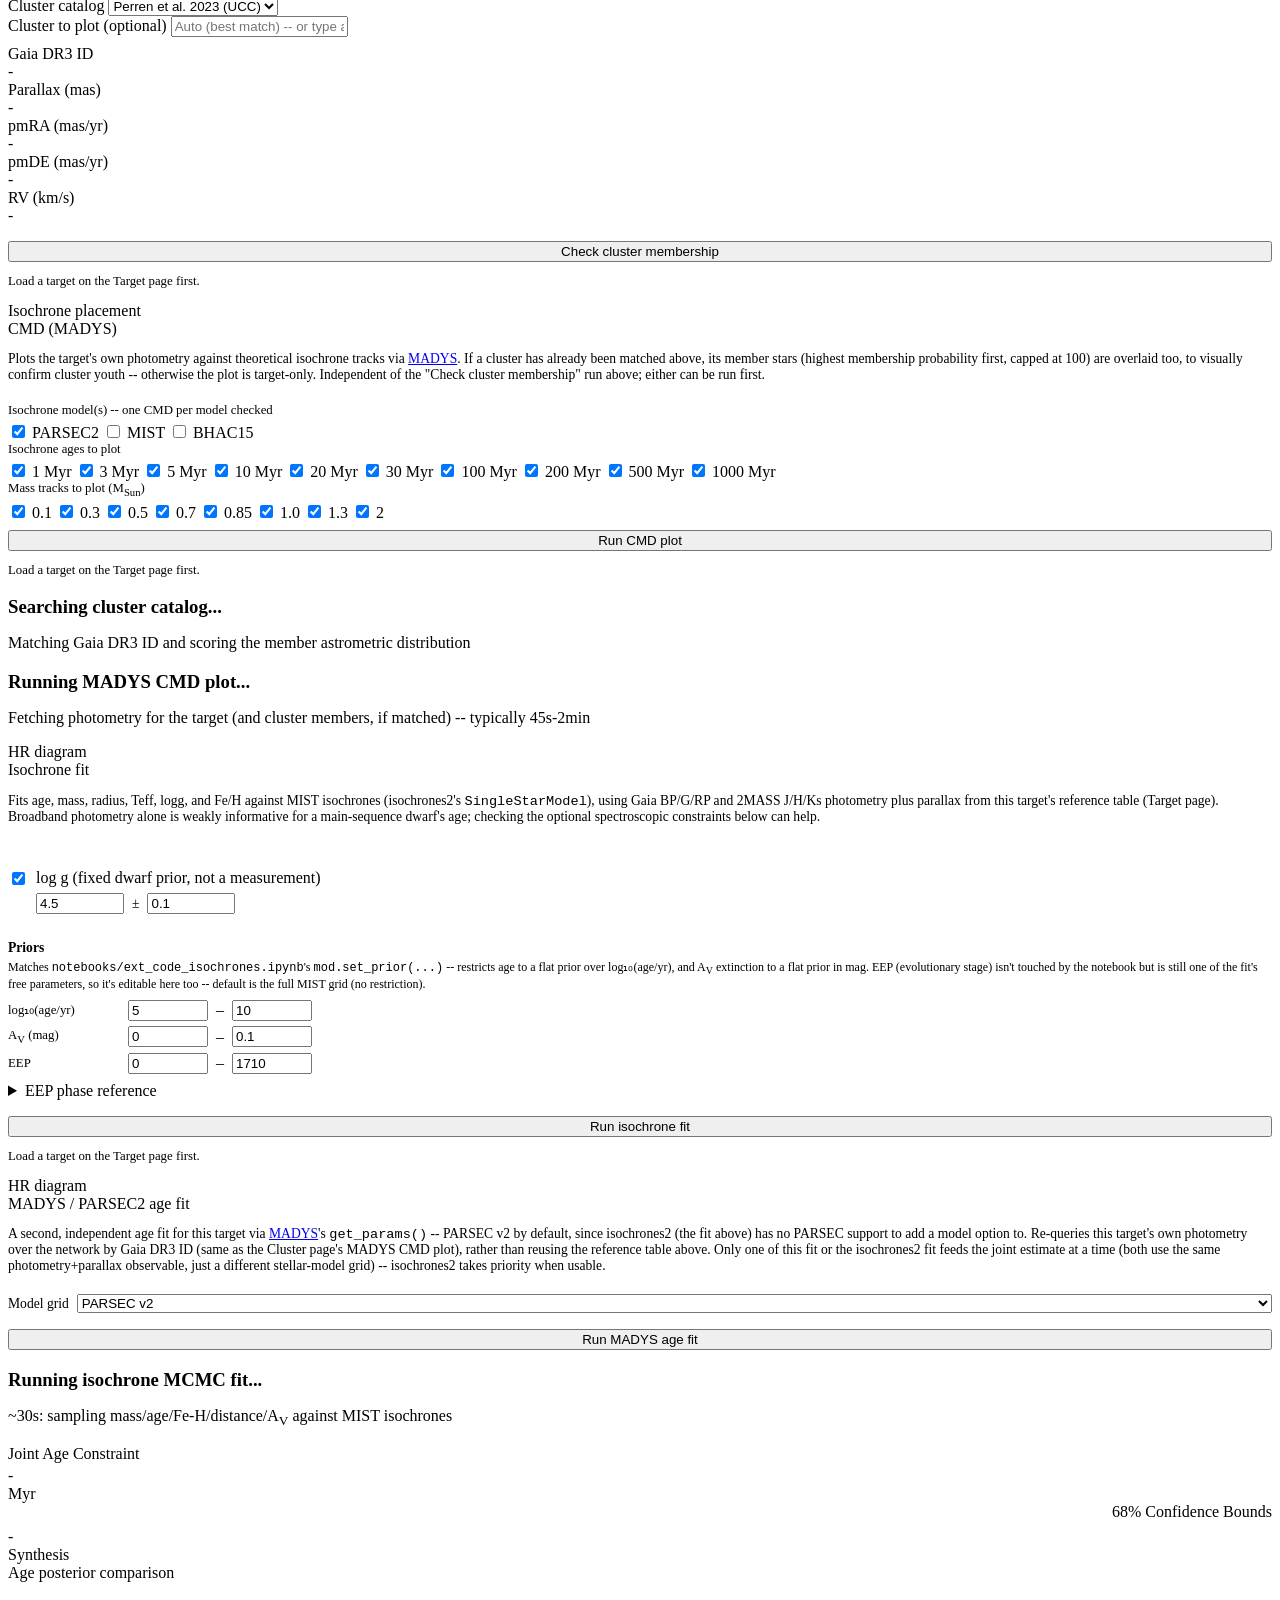
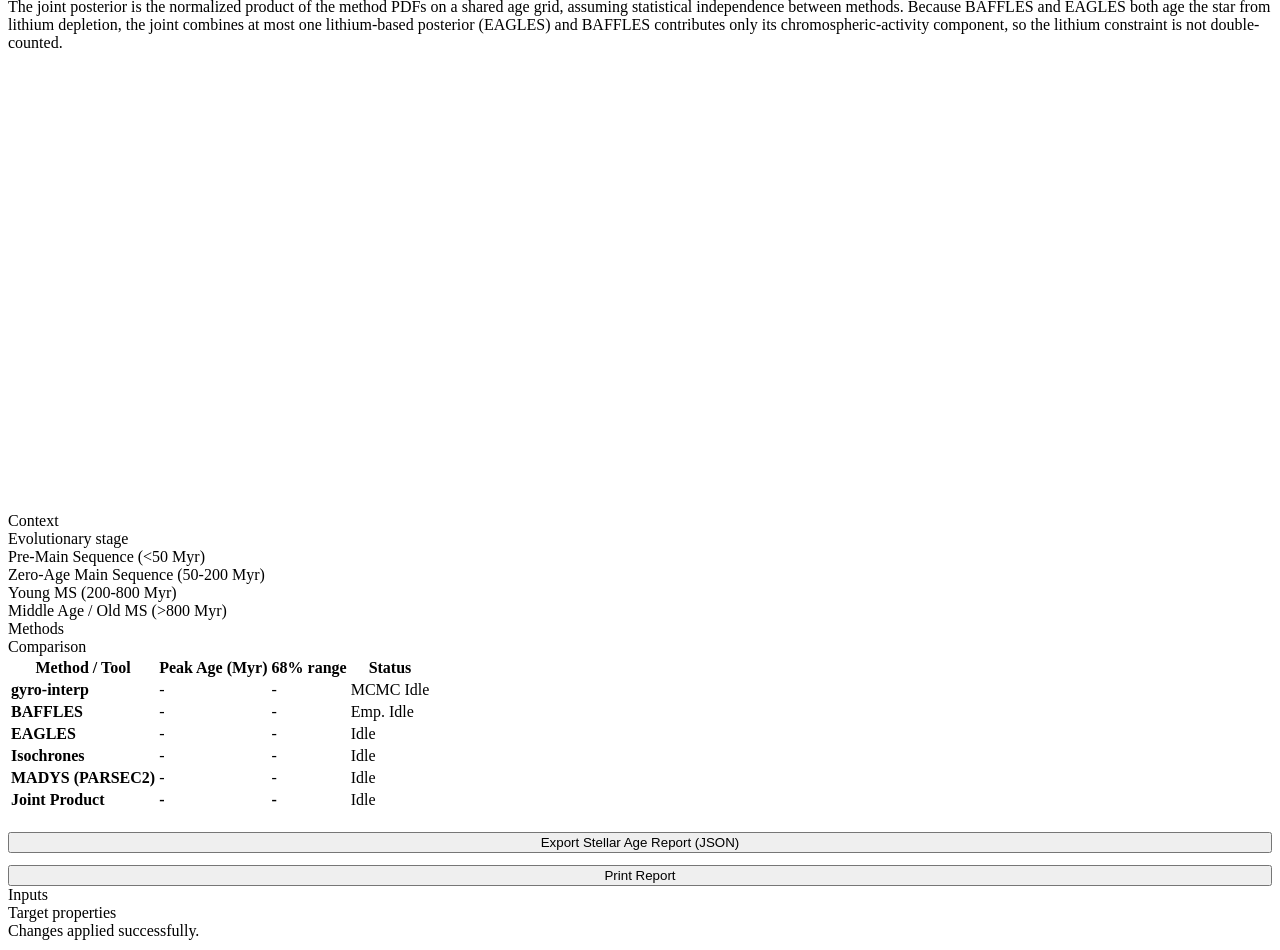
==== commit e43b2c65: "feat: add MADYS/PARSEC2 age fitting as a second isochrone-based method isochrones2 (the package behi" ====
--- a/gui/index.html
+++ b/gui/index.html
@@ -47,6 +47,8 @@
         <span class="workflow-connector"></span>
         <span class="workflow-stage" id="workspace-isochrones-stage"><i></i>Isochrones</span>
         <span class="workflow-connector"></span>
+        <span class="workflow-stage" id="workspace-madys-age-stage"><i></i>PARSEC2 (MADYS)</span>
+        <span class="workflow-connector"></span>
         <span class="workflow-stage" id="workspace-joint-stage"><i></i>Joint age</span>
       </div>
     </div>
@@ -240,6 +242,19 @@
                   <label class="age-chip"><input type="checkbox" class="chk-gyro-age" value="500" checked> 500 Myr</label>
                   <label class="age-chip"><input type="checkbox" class="chk-gyro-age" value="1000"> 1000 Myr</label>
                 </div>
+                <label id="gyro-cmap-row" class="cmap-select-row" hidden>
+                  Colormap
+                  <select id="gyro-cmap-select">
+                    <option value="viridis" selected>viridis</option>
+                    <option value="plasma">plasma</option>
+                    <option value="inferno">inferno</option>
+                    <option value="magma">magma</option>
+                    <option value="turbo">turbo</option>
+                    <option value="cool">cool</option>
+                    <option value="autumn">autumn</option>
+                    <option value="winter">winter</option>
+                  </select>
+                </label>
                 <details class="plot-axis-settings">
                   <summary>Axis settings</summary>
                   <div class="axis-settings-grid">
@@ -414,6 +429,31 @@
               <div class="card">
                 <div class="card-eyebrow">Model diagnostic</div>
                 <div class="card-title">Best-fit Li EW - Teff isochrone</div>
+                <label class="model-overlay-toggle" for="chk-eagles-models">
+                  <input type="checkbox" id="chk-eagles-models">
+                  Overplot empirical models (Li EW - Teff tracks)
+                </label>
+                <div id="eagles-model-ages" class="age-chip-row" hidden>
+                  <label class="age-chip"><input type="checkbox" class="chk-eagles-age" value="10" checked> 10 Myr</label>
+                  <label class="age-chip"><input type="checkbox" class="chk-eagles-age" value="30" checked> 30 Myr</label>
+                  <label class="age-chip"><input type="checkbox" class="chk-eagles-age" value="50" checked> 50 Myr</label>
+                  <label class="age-chip"><input type="checkbox" class="chk-eagles-age" value="100" checked> 100 Myr</label>
+                  <label class="age-chip"><input type="checkbox" class="chk-eagles-age" value="500" checked> 500 Myr</label>
+                  <label class="age-chip"><input type="checkbox" class="chk-eagles-age" value="1000"> 1000 Myr</label>
+                </div>
+                <label id="eagles-cmap-row" class="cmap-select-row" hidden>
+                  Colormap
+                  <select id="eagles-cmap-select">
+                    <option value="viridis" selected>viridis</option>
+                    <option value="plasma">plasma</option>
+                    <option value="inferno">inferno</option>
+                    <option value="magma">magma</option>
+                    <option value="turbo">turbo</option>
+                    <option value="cool">cool</option>
+                    <option value="autumn">autumn</option>
+                    <option value="winter">winter</option>
+                  </select>
+                </label>
                 <div id="plot-eagles-iso" class="plotly-chart"></div>
               </div>
               <div class="card">
@@ -719,6 +759,50 @@
               </div>
               <p id="isochrone-inputs-used" style="margin-top: 0.75rem; font-size: 0.75rem; color: var(--ink-faint);"></p>
             </div>
+
+            <div class="card">
+              <div class="card-eyebrow madys">HR diagram</div>
+              <div class="card-title">MADYS / PARSEC2 age fit</div>
+              <p style="margin-bottom: 1.25rem; font-size: 0.85rem;">
+                A second, independent age fit for this target via <a href="https://madys.readthedocs.io/en/latest/" target="_blank" rel="noopener noreferrer">MADYS</a>'s <code>get_params()</code> -- PARSEC v2 by default, since isochrones2 (the fit above) has no PARSEC support to add a model option to. Re-queries this target's own photometry over the network by Gaia DR3 ID (same as the Cluster page's MADYS CMD plot), rather than reusing the reference table above. Only one of this fit or the isochrones2 fit feeds the joint estimate at a time (both use the same photometry+parallax observable, just a different stellar-model grid) -- isochrones2 takes priority when usable.
+              </p>
+              <label style="display: flex; align-items: center; gap: 0.5rem; font-size: 0.85rem;">
+                Model grid
+                <select id="madys-age-model-select" style="flex: 1;">
+                  <option value="parsec2" selected>PARSEC v2</option>
+                  <option value="mist">MIST</option>
+                </select>
+              </label>
+              <button class="btn btn-madys" id="btn-run-madys-age" style="width: 100%; margin-top: 1rem;">Run MADYS age fit</button>
+            </div>
+
+            <div class="card" id="madys-age-summary-card" style="display: none;">
+              <div class="card-eyebrow madys">Result</div>
+              <div class="card-title">Derived parameters</div>
+              <div class="meta-grid" style="grid-template-columns: 1fr; gap: 0.75rem;">
+                <div class="meta-item">
+                  <div class="meta-label">Age</div>
+                  <div class="meta-value" id="madys-age-res-age" style="color: var(--madys); font-size: 1.3rem;">-</div>
+                </div>
+                <div class="meta-item">
+                  <div class="meta-label">Mass (M<sub>Sun</sub>)</div>
+                  <div class="meta-value" id="madys-age-res-mass" style="font-size: 0.95rem;">-</div>
+                </div>
+                <div class="meta-item">
+                  <div class="meta-label">Radius (R<sub>Sun</sub>)</div>
+                  <div class="meta-value" id="madys-age-res-radius" style="font-size: 0.95rem;">-</div>
+                </div>
+                <div class="meta-item">
+                  <div class="meta-label">Teff (K)</div>
+                  <div class="meta-value" id="madys-age-res-teff" style="font-size: 0.95rem;">-</div>
+                </div>
+                <div class="meta-item">
+                  <div class="meta-label">log g</div>
+                  <div class="meta-value" id="madys-age-res-logg" style="font-size: 0.95rem;">-</div>
+                </div>
+              </div>
+              <p id="madys-age-model-used" style="margin-top: 0.75rem; font-size: 0.75rem; color: var(--ink-faint);"></p>
+            </div>
           </div>
 
           <!-- Visualization / Outputs -->
@@ -747,6 +831,20 @@
                 <div class="card-eyebrow">Posterior</div>
                 <div class="card-title">Age distribution</div>
                 <div id="plot-isochrone-posterior" class="plotly-chart"></div>
+              </div>
+            </div>
+
+            <div class="card loader-container" id="madys-age-loader" style="display: none;">
+              <div class="orbital-spinner" style="border-top-color: var(--madys);"></div>
+              <h3 style="margin-bottom: 0.25rem;">Running MADYS age fit...</h3>
+              <p>~35-50s: fetching photometry, then fitting against the selected model grid</p>
+            </div>
+
+            <div id="madys-age-results-panel" style="display: none;">
+              <div class="card">
+                <div class="card-eyebrow madys">Posterior</div>
+                <div class="card-title">Age distribution</div>
+                <div id="plot-madys-age-posterior" class="plotly-chart"></div>
               </div>
             </div>
           </div>
@@ -860,6 +958,12 @@
                       <td id="td-isochrone-ci">-</td>
                       <td id="td-isochrone-status"><span class="status-indicator"><div class="dot dot-inactive"></div>Idle</span></td>
                     </tr>
+                    <tr>
+                      <td><strong>MADYS (PARSEC2)</strong></td>
+                      <td id="td-madys-age-age">-</td>
+                      <td id="td-madys-age-ci">-</td>
+                      <td id="td-madys-age-status"><span class="status-indicator"><div class="dot dot-inactive"></div>Idle</span></td>
+                    </tr>
                     <tr style="border-top: 1px solid var(--glass-border);">
                       <td><strong>Joint Product</strong></td>
                       <td id="td-joint-age" style="color: var(--color-joint); font-weight: 700;">-</td>
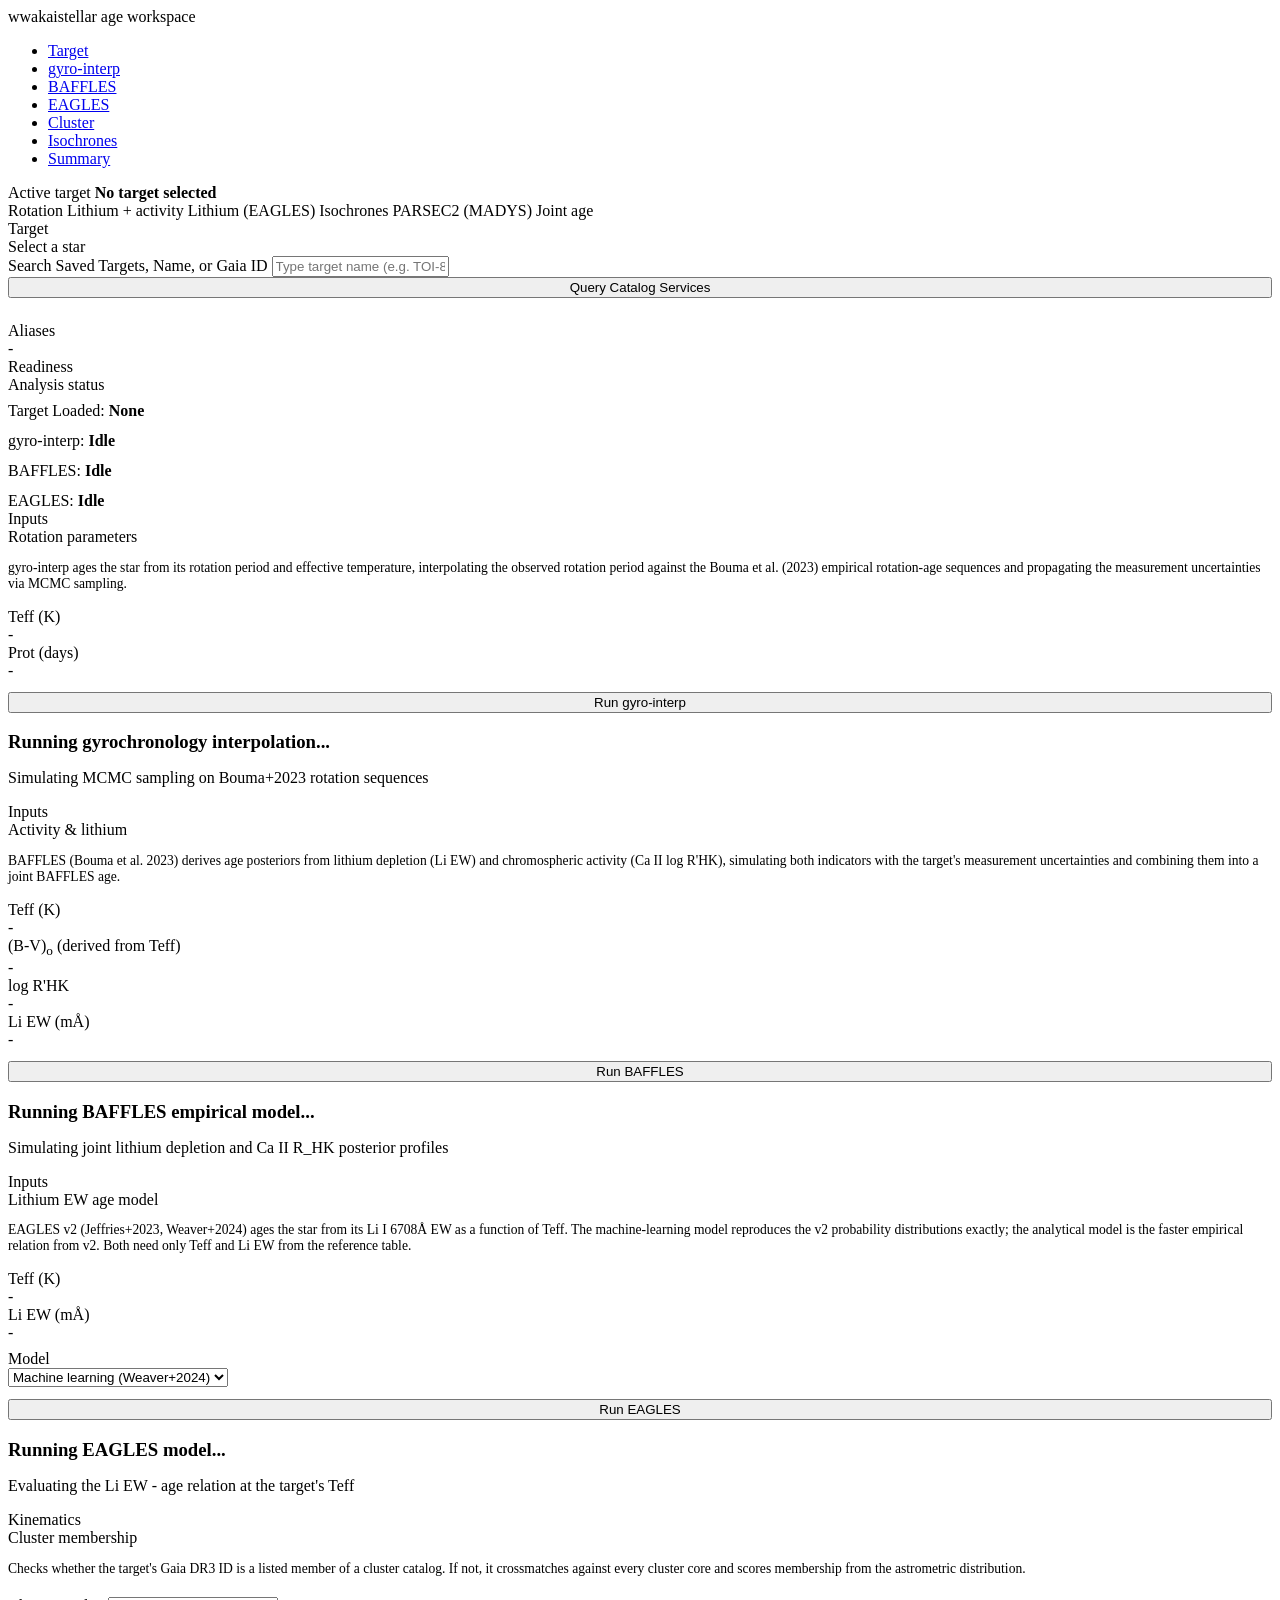
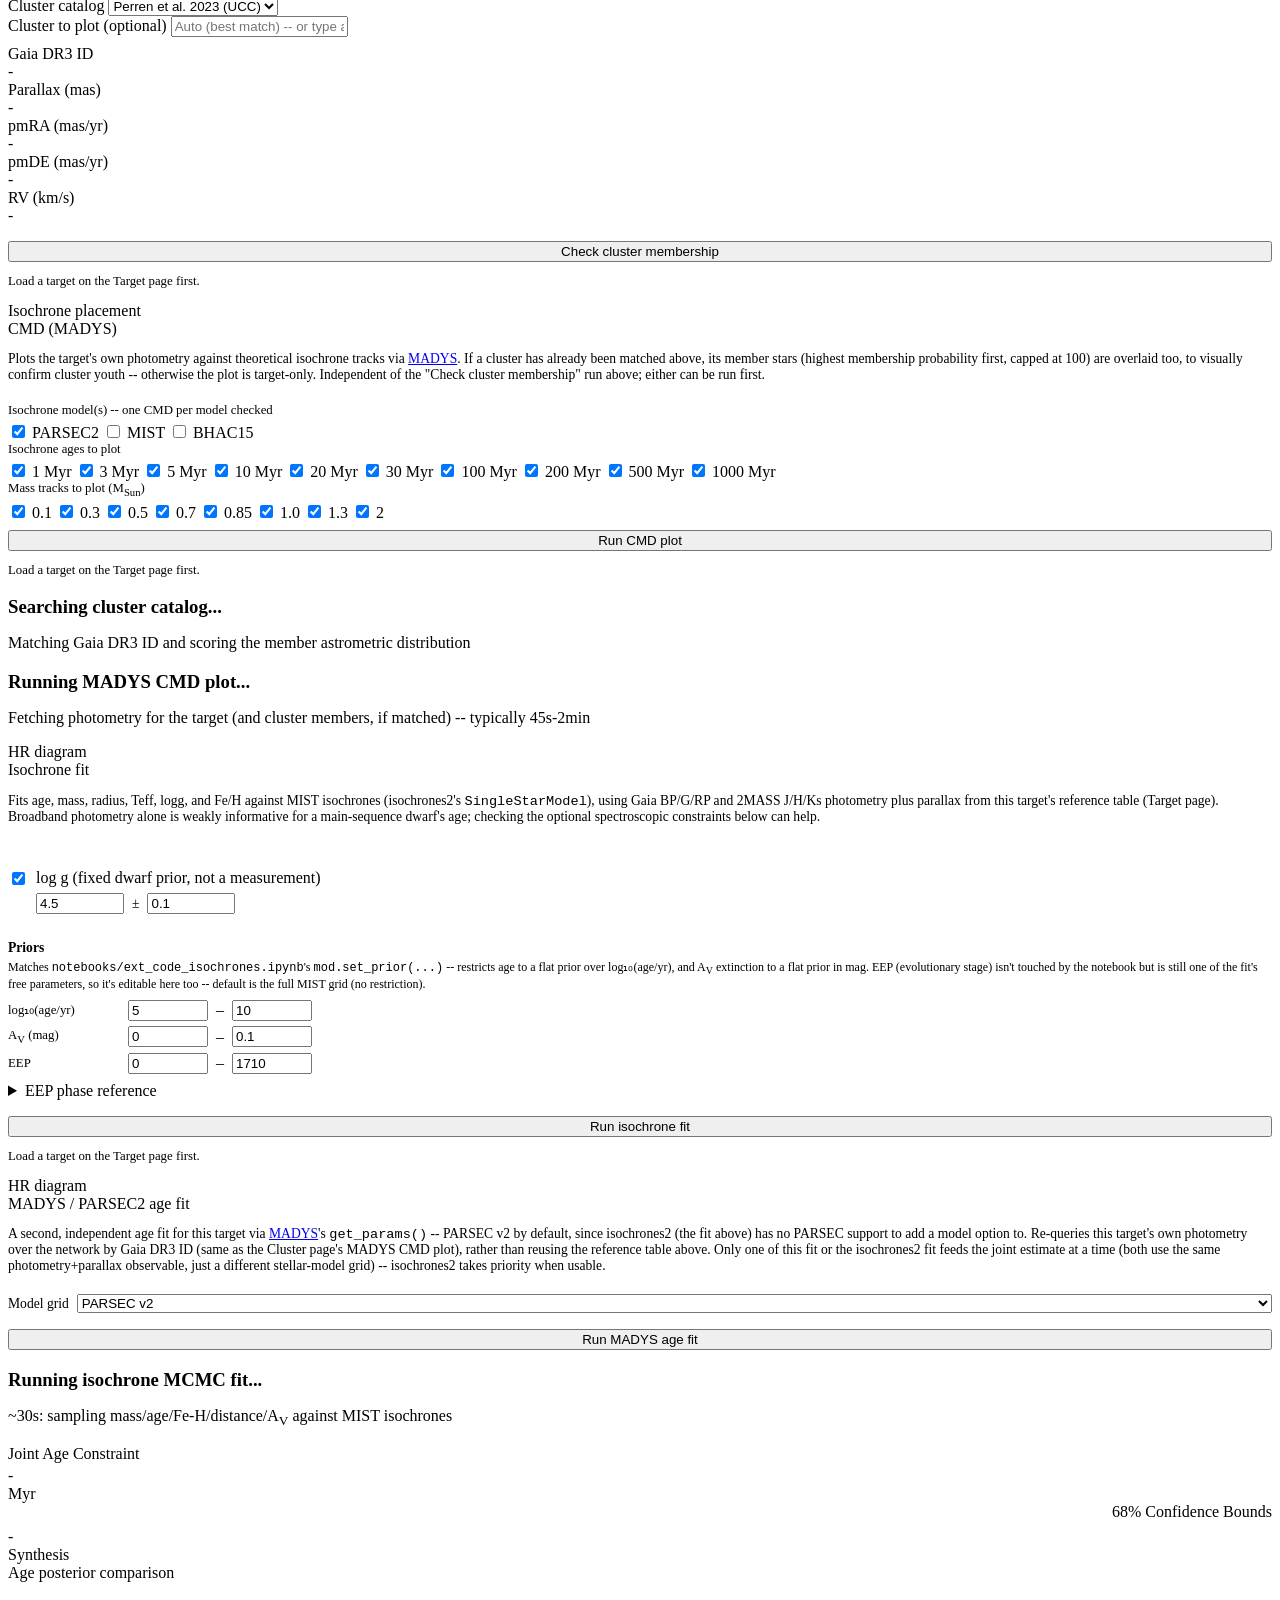
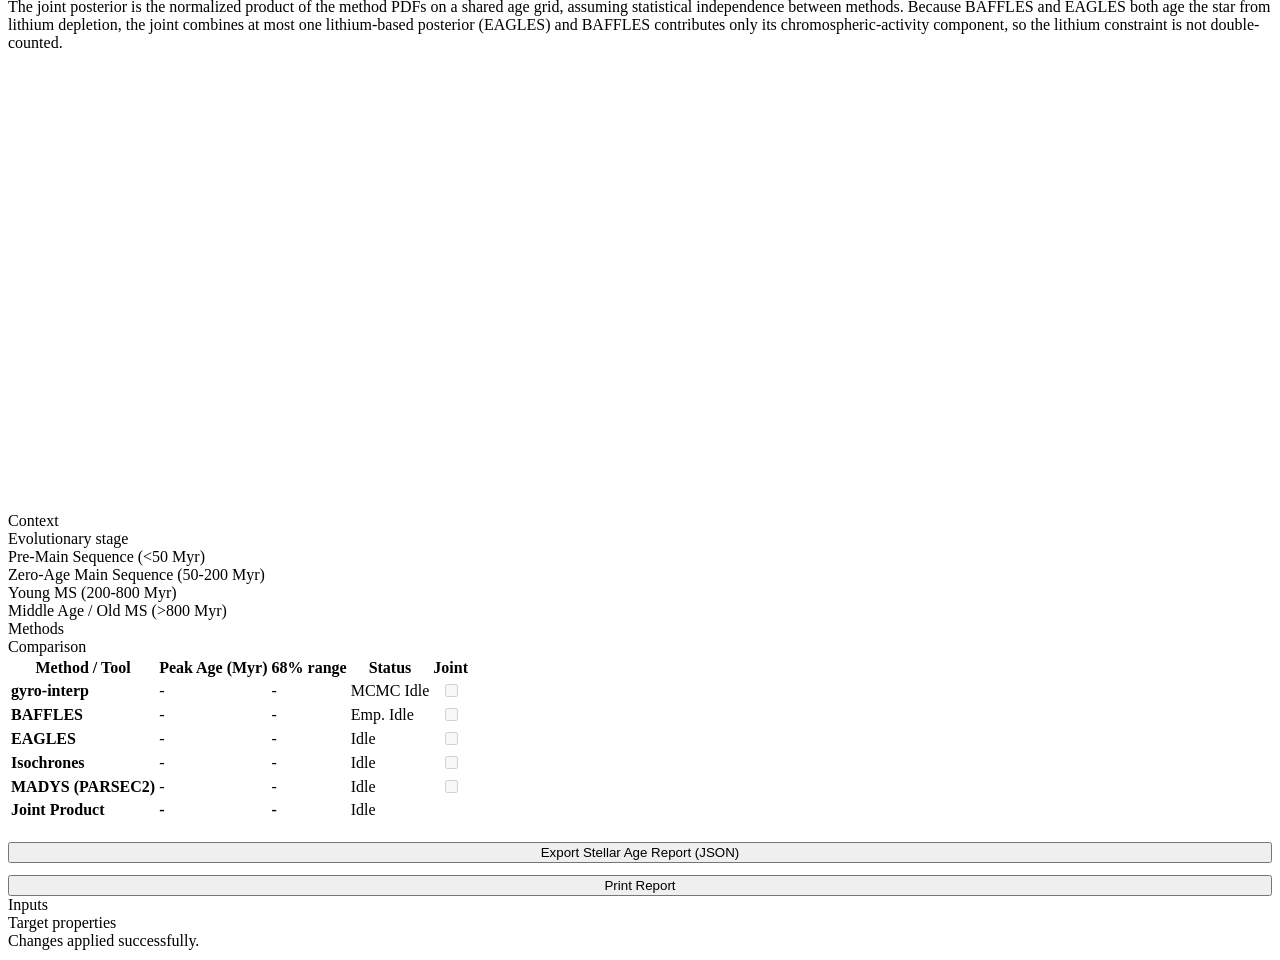
==== commit 6a0e3fe3: "feat: add per-method checkboxes to control joint posterior inclusion Adds a "Joint" column to the Su" ====
--- a/gui/index.html
+++ b/gui/index.html
@@ -931,6 +931,7 @@
                       <th>Peak Age (Myr)</th>
                       <th>68% range</th>
                       <th>Status</th>
+                      <th title="Include this method's PDF in the joint posterior product below">Joint</th>
                     </tr>
                   </thead>
                   <tbody>
@@ -939,36 +940,42 @@
                       <td id="td-gyro-age">-</td>
                       <td id="td-gyro-ci">-</td>
                       <td id="td-gyro-status"><span class="status-indicator"><div class="dot dot-inactive"></div>MCMC Idle</span></td>
+                      <td style="text-align: center;"><input type="checkbox" id="chk-joint-gyro" class="chk-joint-include" disabled aria-label="Include gyro-interp in joint posterior"></td>
                     </tr>
                     <tr>
                       <td><strong>BAFFLES</strong></td>
                       <td id="td-baffles-age">-</td>
                       <td id="td-baffles-ci">-</td>
                       <td id="td-baffles-status"><span class="status-indicator"><div class="dot dot-inactive"></div>Emp. Idle</span></td>
+                      <td style="text-align: center;"><input type="checkbox" id="chk-joint-baffles" class="chk-joint-include" disabled aria-label="Include BAFFLES activity in joint posterior"></td>
                     </tr>
                     <tr>
                       <td><strong>EAGLES</strong></td>
                       <td id="td-eagles-age">-</td>
                       <td id="td-eagles-ci">-</td>
                       <td id="td-eagles-status"><span class="status-indicator"><div class="dot dot-inactive"></div>Idle</span></td>
+                      <td style="text-align: center;"><input type="checkbox" id="chk-joint-eagles" class="chk-joint-include" disabled aria-label="Include EAGLES in joint posterior"></td>
                     </tr>
                     <tr>
                       <td><strong>Isochrones</strong></td>
                       <td id="td-isochrone-age">-</td>
                       <td id="td-isochrone-ci">-</td>
                       <td id="td-isochrone-status"><span class="status-indicator"><div class="dot dot-inactive"></div>Idle</span></td>
+                      <td style="text-align: center;"><input type="checkbox" id="chk-joint-isochrone" class="chk-joint-include" disabled aria-label="Include Isochrones in joint posterior"></td>
                     </tr>
                     <tr>
                       <td><strong>MADYS (PARSEC2)</strong></td>
                       <td id="td-madys-age-age">-</td>
                       <td id="td-madys-age-ci">-</td>
                       <td id="td-madys-age-status"><span class="status-indicator"><div class="dot dot-inactive"></div>Idle</span></td>
+                      <td style="text-align: center;"><input type="checkbox" id="chk-joint-madys-age" class="chk-joint-include" disabled aria-label="Include MADYS PARSEC2 in joint posterior"></td>
                     </tr>
                     <tr style="border-top: 1px solid var(--glass-border);">
                       <td><strong>Joint Product</strong></td>
                       <td id="td-joint-age" style="color: var(--color-joint); font-weight: 700;">-</td>
                       <td id="td-joint-ci" style="font-weight: 600;">-</td>
                       <td id="td-joint-status"><span class="status-indicator"><div class="dot dot-inactive"></div>Idle</span></td>
+                      <td></td>
                     </tr>
                   </tbody>
                   <!-- Literature/reported ages from the reference table's own -->
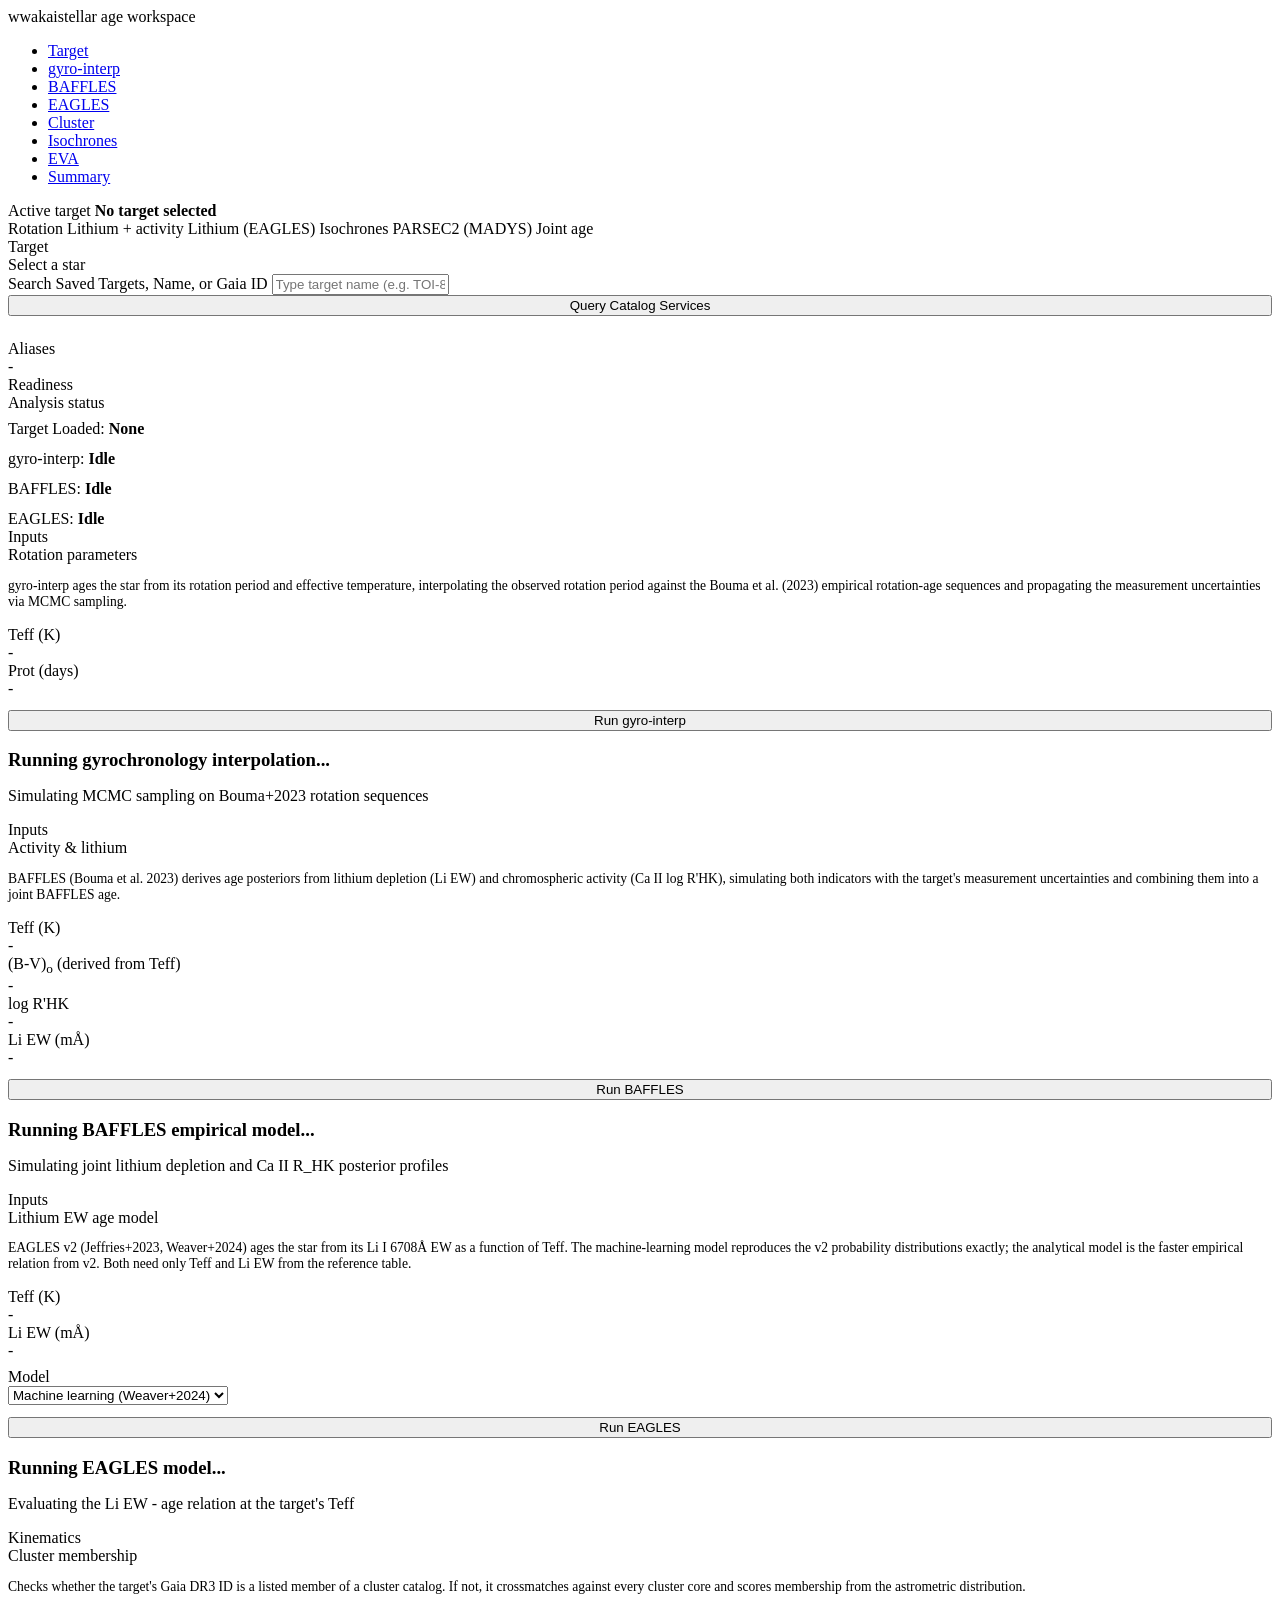
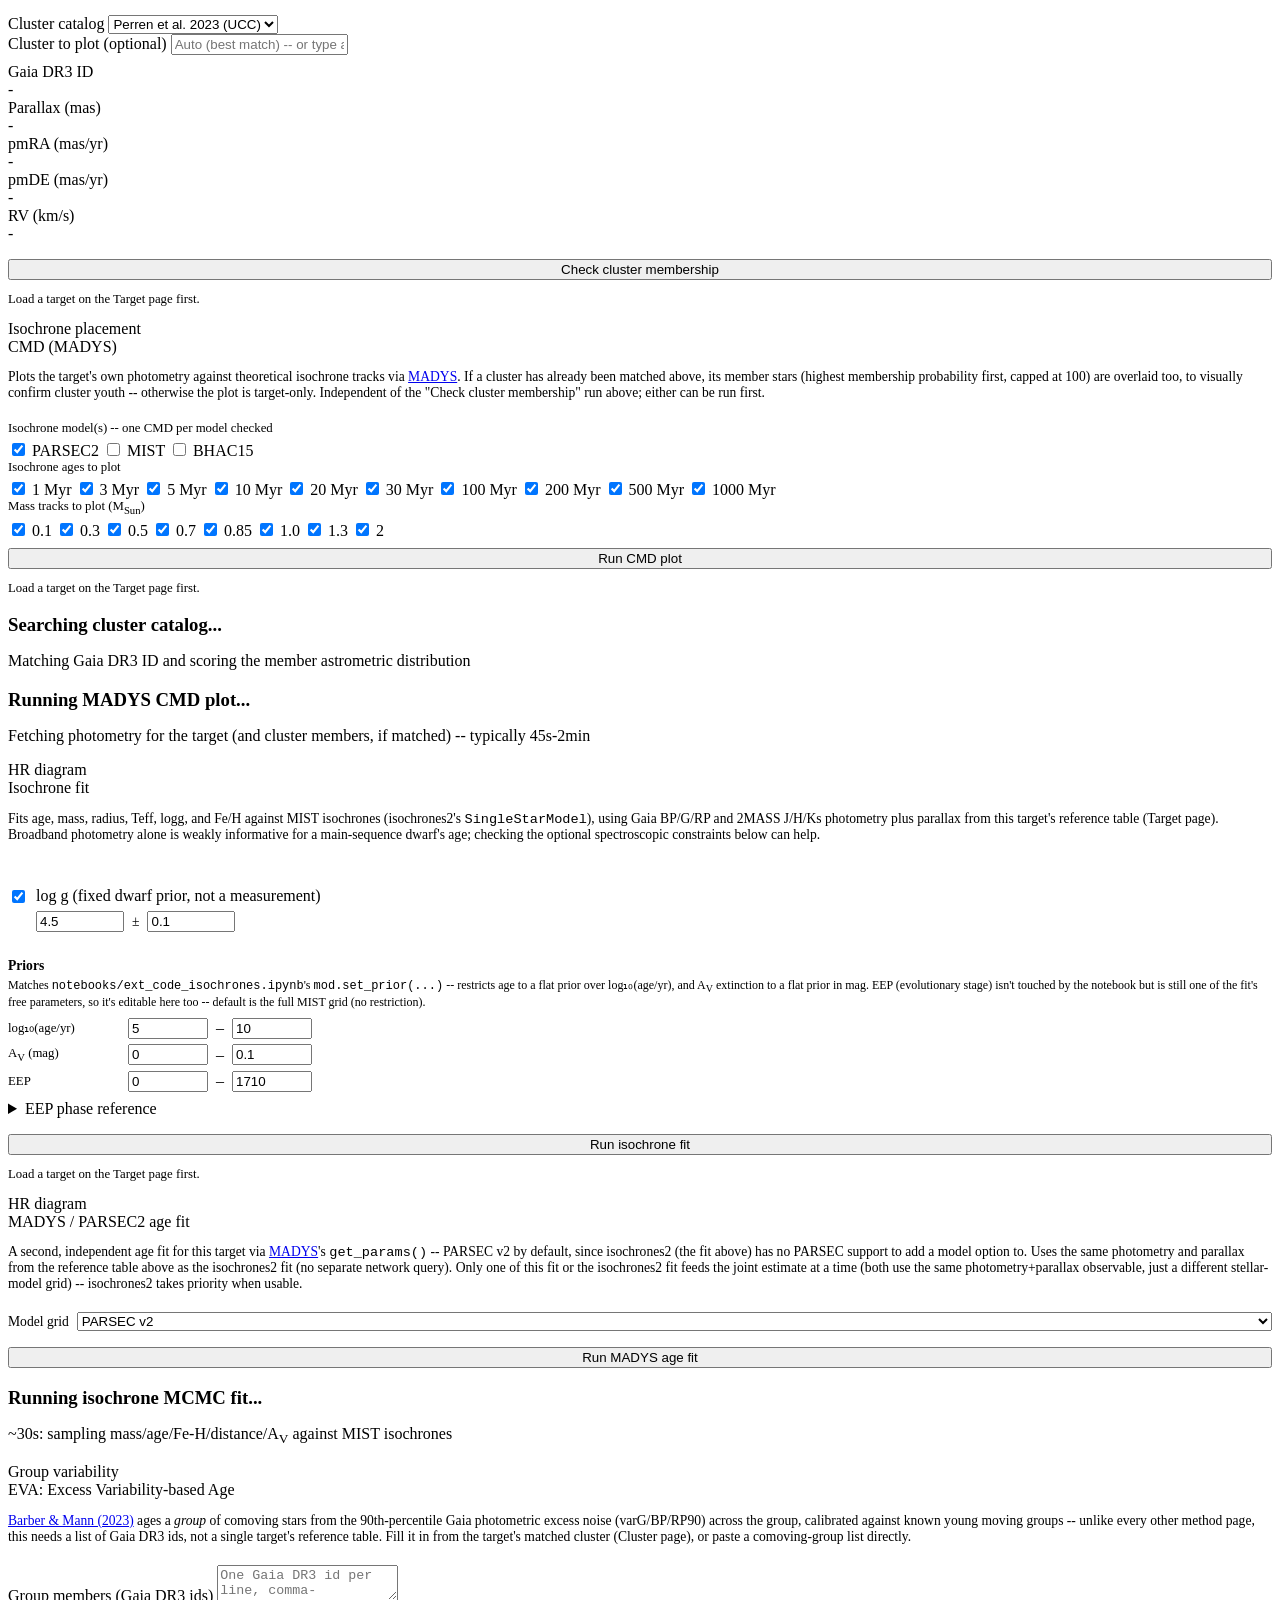
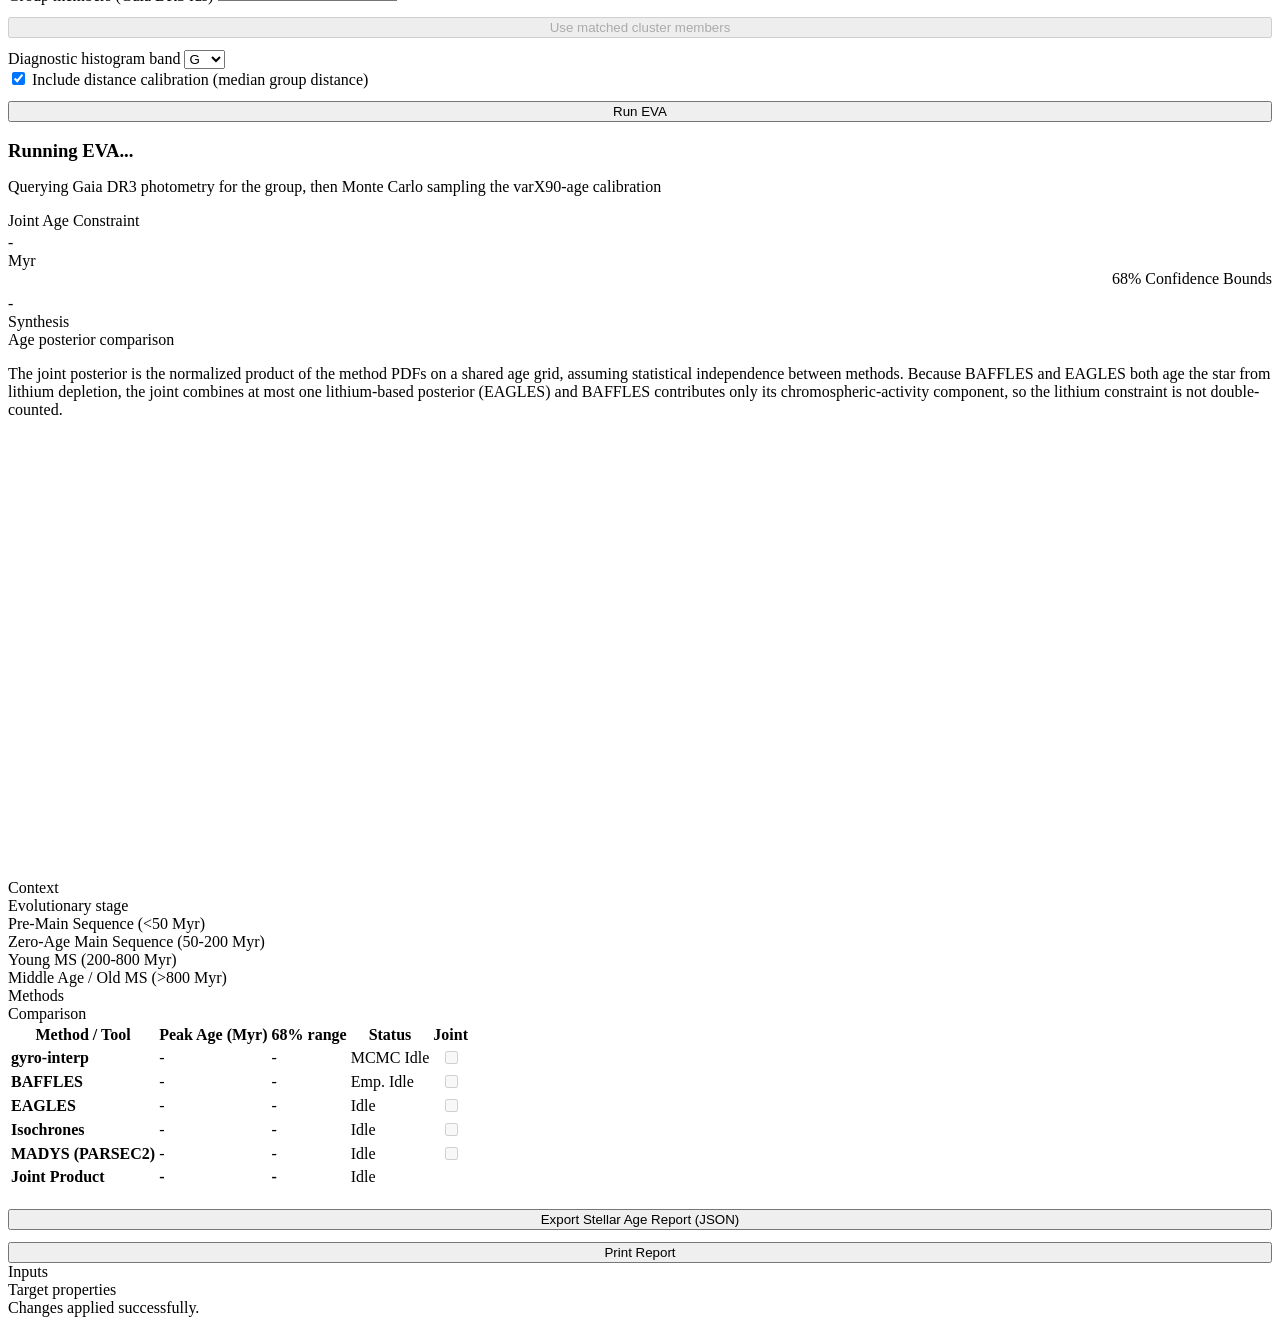
==== commit c5f795fb: "feat: add EVA age page, embedded error logs, and delete-results controls - Add EVA (Excess Variabili" ====
--- a/gui/index.html
+++ b/gui/index.html
@@ -28,6 +28,7 @@
           <li><a class="nav-item" data-page="eagles" href="/eagles">EAGLES</a></li>
           <li><a class="nav-item" data-page="cluster" href="/cluster">Cluster</a></li>
           <li><a class="nav-item" data-page="isochrones" href="/isochrones">Isochrones</a></li>
+          <li><a class="nav-item" data-page="eva" href="/eva">EVA</a></li>
           <li><a class="nav-item" data-page="summary" href="/summary">Summary</a></li>
         </ul>
       </nav>
@@ -200,10 +201,20 @@
                 </div>
               </div>
               <button class="btn btn-gyro" id="btn-run-gyro" style="width: 100%; margin-top: 0.75rem;">Run gyro-interp</button>
+              <div class="error-log" id="gyro-error-log" hidden>
+                <button type="button" class="error-log-close" aria-label="Dismiss error">&times;</button>
+                <div class="error-log-label">Error</div>
+                <pre class="error-log-message"></pre>
+              </div>
             </div>
             <div class="card" id="gyro-summary-card" style="display: none;">
-              <div class="card-eyebrow gyro">Result</div>
-              <div class="card-title">Rotation age</div>
+              <div class="card-header-row">
+                <div>
+                  <div class="card-eyebrow gyro">Result</div>
+                  <div class="card-title">Rotation age</div>
+                </div>
+                <button type="button" class="btn btn-sm btn-danger btn-delete-result" id="btn-delete-gyro">Delete results</button>
+              </div>
               <div class="meta-grid" style="grid-template-columns: 1fr;">
                 <div class="meta-item">
                   <div class="meta-label">Median Gyro Age</div>
@@ -310,10 +321,20 @@
                 </div>
               </div>
               <button class="btn btn-baffles" id="btn-run-baffles" style="width: 100%; margin-top: 0.75rem;">Run BAFFLES</button>
+              <div class="error-log" id="baffles-error-log" hidden>
+                <button type="button" class="error-log-close" aria-label="Dismiss error">&times;</button>
+                <div class="error-log-label">Error</div>
+                <pre class="error-log-message"></pre>
+              </div>
             </div>
             <div class="card" id="baffles-summary-card" style="display: none;">
-              <div class="card-eyebrow baffles">Result</div>
-              <div class="card-title">BAFFLES age</div>
+              <div class="card-header-row">
+                <div>
+                  <div class="card-eyebrow baffles">Result</div>
+                  <div class="card-title">BAFFLES age</div>
+                </div>
+                <button type="button" class="btn btn-sm btn-danger btn-delete-result" id="btn-delete-baffles">Delete results</button>
+              </div>
               <div class="meta-grid" style="grid-template-columns: 1fr; gap: 0.75rem;">
                 <div class="meta-item">
                   <div class="meta-label">(B-V)<sub>o</sub> used</div>
@@ -394,10 +415,20 @@
                 </select>
               </div>
               <button class="btn btn-eagles" id="btn-run-eagles" style="width: 100%; margin-top: 0.75rem;">Run EAGLES</button>
+              <div class="error-log" id="eagles-error-log" hidden>
+                <button type="button" class="error-log-close" aria-label="Dismiss error">&times;</button>
+                <div class="error-log-label">Error</div>
+                <pre class="error-log-message"></pre>
+              </div>
             </div>
             <div class="card" id="eagles-summary-card" style="display: none;">
-              <div class="card-eyebrow eagles">Result</div>
-              <div class="card-title">EAGLES age</div>
+              <div class="card-header-row">
+                <div>
+                  <div class="card-eyebrow eagles">Result</div>
+                  <div class="card-title">EAGLES age</div>
+                </div>
+                <button type="button" class="btn btn-sm btn-danger btn-delete-result" id="btn-delete-eagles">Delete results</button>
+              </div>
               <div class="meta-grid" style="grid-template-columns: 1fr; gap: 0.75rem;">
                 <div class="meta-item">
                   <div class="meta-label">Median Age</div>
@@ -521,11 +552,21 @@
               <p id="cluster-input-hint" style="margin-top: 0.75rem; font-size: 0.8rem; color: var(--ink-faint);">
                 Load a target on the Target page first.
               </p>
+              <div class="error-log" id="cluster-error-log" hidden>
+                <button type="button" class="error-log-close" aria-label="Dismiss error">&times;</button>
+                <div class="error-log-label">Error</div>
+                <pre class="error-log-message"></pre>
+              </div>
             </div>
 
             <div class="card" id="cluster-summary-card" style="display: none;">
-              <div class="card-eyebrow cluster">Result</div>
-              <div class="card-title">Membership</div>
+              <div class="card-header-row">
+                <div>
+                  <div class="card-eyebrow cluster">Result</div>
+                  <div class="card-title">Membership</div>
+                </div>
+                <button type="button" class="btn btn-sm btn-danger btn-delete-result" id="btn-delete-cluster">Delete results</button>
+              </div>
               <div class="meta-grid" style="grid-template-columns: 1fr; gap: 0.75rem;">
                 <div class="meta-item">
                   <div class="meta-label">Cluster</div>
@@ -587,6 +628,11 @@
               <p id="madys-cmd-input-hint" style="margin-top: 0.75rem; font-size: 0.8rem; color: var(--ink-faint);">
                 Load a target on the Target page first.
               </p>
+              <div class="error-log" id="madys-cmd-error-log" hidden>
+                <button type="button" class="error-log-close" aria-label="Dismiss error">&times;</button>
+                <div class="error-log-label">Error</div>
+                <pre class="error-log-message"></pre>
+              </div>
             </div>
           </div>
 
@@ -640,8 +686,13 @@
             </div>
 
             <div class="card" id="madys-cmd-results-panel" style="display: none;">
-              <div class="card-eyebrow cluster">Diagram</div>
-              <div class="card-title">Color-magnitude diagram(s)</div>
+              <div class="card-header-row">
+                <div>
+                  <div class="card-eyebrow cluster">Diagram</div>
+                  <div class="card-title">Color-magnitude diagram(s)</div>
+                </div>
+                <button type="button" class="btn btn-sm btn-danger btn-delete-result" id="btn-delete-madys-cmd">Delete results</button>
+              </div>
               <p id="madys-cmd-caveat" style="margin-bottom: 0.75rem; font-size: 0.8rem; color: var(--ink-faint);"></p>
               <div id="plot-madys-cmd"></div>
             </div>
@@ -726,11 +777,21 @@
               <p id="isochrone-input-hint" style="margin-top: 0.75rem; font-size: 0.8rem; color: var(--ink-faint);">
                 Load a target on the Target page first.
               </p>
+              <div class="error-log" id="isochrone-error-log" hidden>
+                <button type="button" class="error-log-close" aria-label="Dismiss error">&times;</button>
+                <div class="error-log-label">Error</div>
+                <pre class="error-log-message"></pre>
+              </div>
             </div>
 
             <div class="card" id="isochrone-summary-card" style="display: none;">
-              <div class="card-eyebrow isochrone">Result</div>
-              <div class="card-title">Derived parameters</div>
+              <div class="card-header-row">
+                <div>
+                  <div class="card-eyebrow isochrone">Result</div>
+                  <div class="card-title">Derived parameters</div>
+                </div>
+                <button type="button" class="btn btn-sm btn-danger btn-delete-result" id="btn-delete-isochrone">Delete results</button>
+              </div>
               <div class="meta-grid" style="grid-template-columns: 1fr; gap: 0.75rem;">
                 <div class="meta-item">
                   <div class="meta-label">Age</div>
@@ -764,7 +825,7 @@
               <div class="card-eyebrow madys">HR diagram</div>
               <div class="card-title">MADYS / PARSEC2 age fit</div>
               <p style="margin-bottom: 1.25rem; font-size: 0.85rem;">
-                A second, independent age fit for this target via <a href="https://madys.readthedocs.io/en/latest/" target="_blank" rel="noopener noreferrer">MADYS</a>'s <code>get_params()</code> -- PARSEC v2 by default, since isochrones2 (the fit above) has no PARSEC support to add a model option to. Re-queries this target's own photometry over the network by Gaia DR3 ID (same as the Cluster page's MADYS CMD plot), rather than reusing the reference table above. Only one of this fit or the isochrones2 fit feeds the joint estimate at a time (both use the same photometry+parallax observable, just a different stellar-model grid) -- isochrones2 takes priority when usable.
+                A second, independent age fit for this target via <a href="https://madys.readthedocs.io/en/latest/" target="_blank" rel="noopener noreferrer">MADYS</a>'s <code>get_params()</code> -- PARSEC v2 by default, since isochrones2 (the fit above) has no PARSEC support to add a model option to. Uses the same photometry and parallax from the reference table above as the isochrones2 fit (no separate network query). Only one of this fit or the isochrones2 fit feeds the joint estimate at a time (both use the same photometry+parallax observable, just a different stellar-model grid) -- isochrones2 takes priority when usable.
               </p>
               <label style="display: flex; align-items: center; gap: 0.5rem; font-size: 0.85rem;">
                 Model grid
@@ -774,11 +835,21 @@
                 </select>
               </label>
               <button class="btn btn-madys" id="btn-run-madys-age" style="width: 100%; margin-top: 1rem;">Run MADYS age fit</button>
+              <div class="error-log" id="madys-age-error-log" hidden>
+                <button type="button" class="error-log-close" aria-label="Dismiss error">&times;</button>
+                <div class="error-log-label">Error</div>
+                <pre class="error-log-message"></pre>
+              </div>
             </div>
 
             <div class="card" id="madys-age-summary-card" style="display: none;">
-              <div class="card-eyebrow madys">Result</div>
-              <div class="card-title">Derived parameters</div>
+              <div class="card-header-row">
+                <div>
+                  <div class="card-eyebrow madys">Result</div>
+                  <div class="card-title">Derived parameters</div>
+                </div>
+                <button type="button" class="btn btn-sm btn-danger btn-delete-result" id="btn-delete-madys-age">Delete results</button>
+              </div>
               <div class="meta-grid" style="grid-template-columns: 1fr; gap: 0.75rem;">
                 <div class="meta-item">
                   <div class="meta-label">Age</div>
@@ -827,6 +898,19 @@
                 </div>
               </div>
 
+              <!-- MCMC convergence caveat: acceptance fraction and/or
+                   autocorrelation-time check failed -- see
+                   run_isochrones.py's _convergence_diagnostics(). -->
+              <div class="card" id="isochrone-convergence-card" style="display: none; border-left: 3px solid var(--danger);">
+                <div style="display: flex; align-items: flex-start; gap: 10px;">
+                  <span style="color: var(--danger); font-size: 18px; line-height: 1.4;">&#9888;</span>
+                  <div>
+                    <strong style="color: var(--danger);">MCMC may not have converged</strong>
+                    <p style="margin-top: 4px;" id="isochrone-convergence-text"></p>
+                  </div>
+                </div>
+              </div>
+
               <div class="card">
                 <div class="card-eyebrow">Posterior</div>
                 <div class="card-title">Age distribution</div>
@@ -837,7 +921,7 @@
             <div class="card loader-container" id="madys-age-loader" style="display: none;">
               <div class="orbital-spinner" style="border-top-color: var(--madys);"></div>
               <h3 style="margin-bottom: 0.25rem;">Running MADYS age fit...</h3>
-              <p>~35-50s: fetching photometry, then fitting against the selected model grid</p>
+              <p>Fitting the reference table's photometry and parallax against the selected model grid</p>
             </div>
 
             <div id="madys-age-results-panel" style="display: none;">
@@ -845,6 +929,109 @@
                 <div class="card-eyebrow madys">Posterior</div>
                 <div class="card-title">Age distribution</div>
                 <div id="plot-madys-age-posterior" class="plotly-chart"></div>
+              </div>
+            </div>
+          </div>
+        </div>
+      </section>
+
+      <!-- ================= PAGE: EVA (EXCESS VARIABILITY AGE) ================= -->
+      <section id="page-eva" class="page">
+        <div class="grid-side-main">
+          <!-- Inputs / Controls Panel -->
+          <div>
+            <div class="card">
+              <div class="card-eyebrow eva">Group variability</div>
+              <div class="card-title">EVA: Excess Variability-based Age</div>
+              <p style="margin-bottom: 1.25rem; font-size: 0.85rem;">
+                <a href="https://iopscience.iop.org/article/10.3847/1538-4357/ace044" target="_blank" rel="noopener noreferrer">Barber &amp; Mann (2023)</a>
+                ages a <em>group</em> of comoving stars from the 90th-percentile Gaia
+                photometric excess noise (varG/BP/RP90) across the group, calibrated
+                against known young moving groups -- unlike every other method page,
+                this needs a list of Gaia DR3 ids, not a single target's reference table.
+                Fill it in from the target's matched cluster (Cluster page), or paste a
+                comoving-group list directly.
+              </p>
+
+              <div class="form-group">
+                <label for="eva-group-ids">Group members (Gaia DR3 ids)</label>
+                <textarea id="eva-group-ids" class="input-control eva-group-textarea" placeholder="One Gaia DR3 id per line, comma-separated, or &quot;Gaia DR3 &lt;id&gt;&quot; rows"></textarea>
+                <p id="eva-group-hint" style="margin-top: 0.5rem; font-size: 0.75rem; color: var(--ink-faint);"></p>
+              </div>
+              <button class="btn btn-secondary" id="btn-eva-use-cluster" style="width: 100%; margin-bottom: 0.75rem;" disabled>Use matched cluster members</button>
+
+              <div class="form-group">
+                <label for="eva-plot-band-select">Diagnostic histogram band</label>
+                <select class="input-control" id="eva-plot-band-select">
+                  <option value="G" selected>G</option>
+                  <option value="BP">BP</option>
+                  <option value="RP">RP</option>
+                </select>
+              </div>
+              <label class="model-overlay-toggle" for="chk-eva-distance">
+                <input type="checkbox" id="chk-eva-distance" checked>
+                Include distance calibration (median group distance)
+              </label>
+
+              <button class="btn btn-eva" id="btn-run-eva" style="width: 100%; margin-top: 0.75rem;">Run EVA</button>
+              <div class="error-log" id="eva-error-log" hidden>
+                <button type="button" class="error-log-close" aria-label="Dismiss error">&times;</button>
+                <div class="error-log-label">Error</div>
+                <pre class="error-log-message"></pre>
+              </div>
+            </div>
+
+            <div class="card" id="eva-summary-card" style="display: none;">
+              <div class="card-header-row">
+                <div>
+                  <div class="card-eyebrow eva">Result</div>
+                  <div class="card-title">EVA age</div>
+                </div>
+                <button type="button" class="btn btn-sm btn-danger btn-delete-result" id="btn-delete-eva">Delete results</button>
+              </div>
+              <div class="meta-grid" style="grid-template-columns: 1fr; gap: 0.75rem;">
+                <div class="meta-item">
+                  <div class="meta-label">Overall age (G+BP+RP combined)</div>
+                  <div class="meta-value" id="eva-res-overall" style="color: var(--eva); font-size: 1.3rem;">-</div>
+                </div>
+                <div class="meta-item">
+                  <div class="meta-label">Calibration</div>
+                  <div class="meta-value" id="eva-res-distance-note" style="font-size: 0.9rem;">-</div>
+                </div>
+                <div class="meta-item">
+                  <div class="meta-label">Group quality</div>
+                  <div class="meta-value" id="eva-res-counts" style="font-size: 0.85rem;">-</div>
+                </div>
+              </div>
+            </div>
+          </div>
+
+          <!-- Visualization / Outputs -->
+          <div>
+            <div class="card loader-container" id="eva-loader">
+              <div class="orbital-spinner" style="border-top-color: var(--eva);"></div>
+              <h3 style="margin-bottom: 0.25rem;">Running EVA...</h3>
+              <p>Querying Gaia DR3 photometry for the group, then Monte Carlo sampling the varX90-age calibration</p>
+            </div>
+
+            <div id="eva-results-panel" style="display: none;">
+              <div class="card">
+                <div class="card-eyebrow">Per-band ages</div>
+                <div class="card-title">G / BP / RP excess-variability ages</div>
+                <div class="table-container">
+                  <table>
+                    <thead>
+                      <tr><th>Band</th><th>Age</th><th>varX90</th></tr>
+                    </thead>
+                    <tbody id="eva-band-body"></tbody>
+                  </table>
+                </div>
+              </div>
+
+              <div class="card">
+                <div class="card-eyebrow">Diagnostic</div>
+                <div class="card-title">varX distribution</div>
+                <div class="cluster-plot" id="plot-eva-hist"></div>
               </div>
             </div>
           </div>
